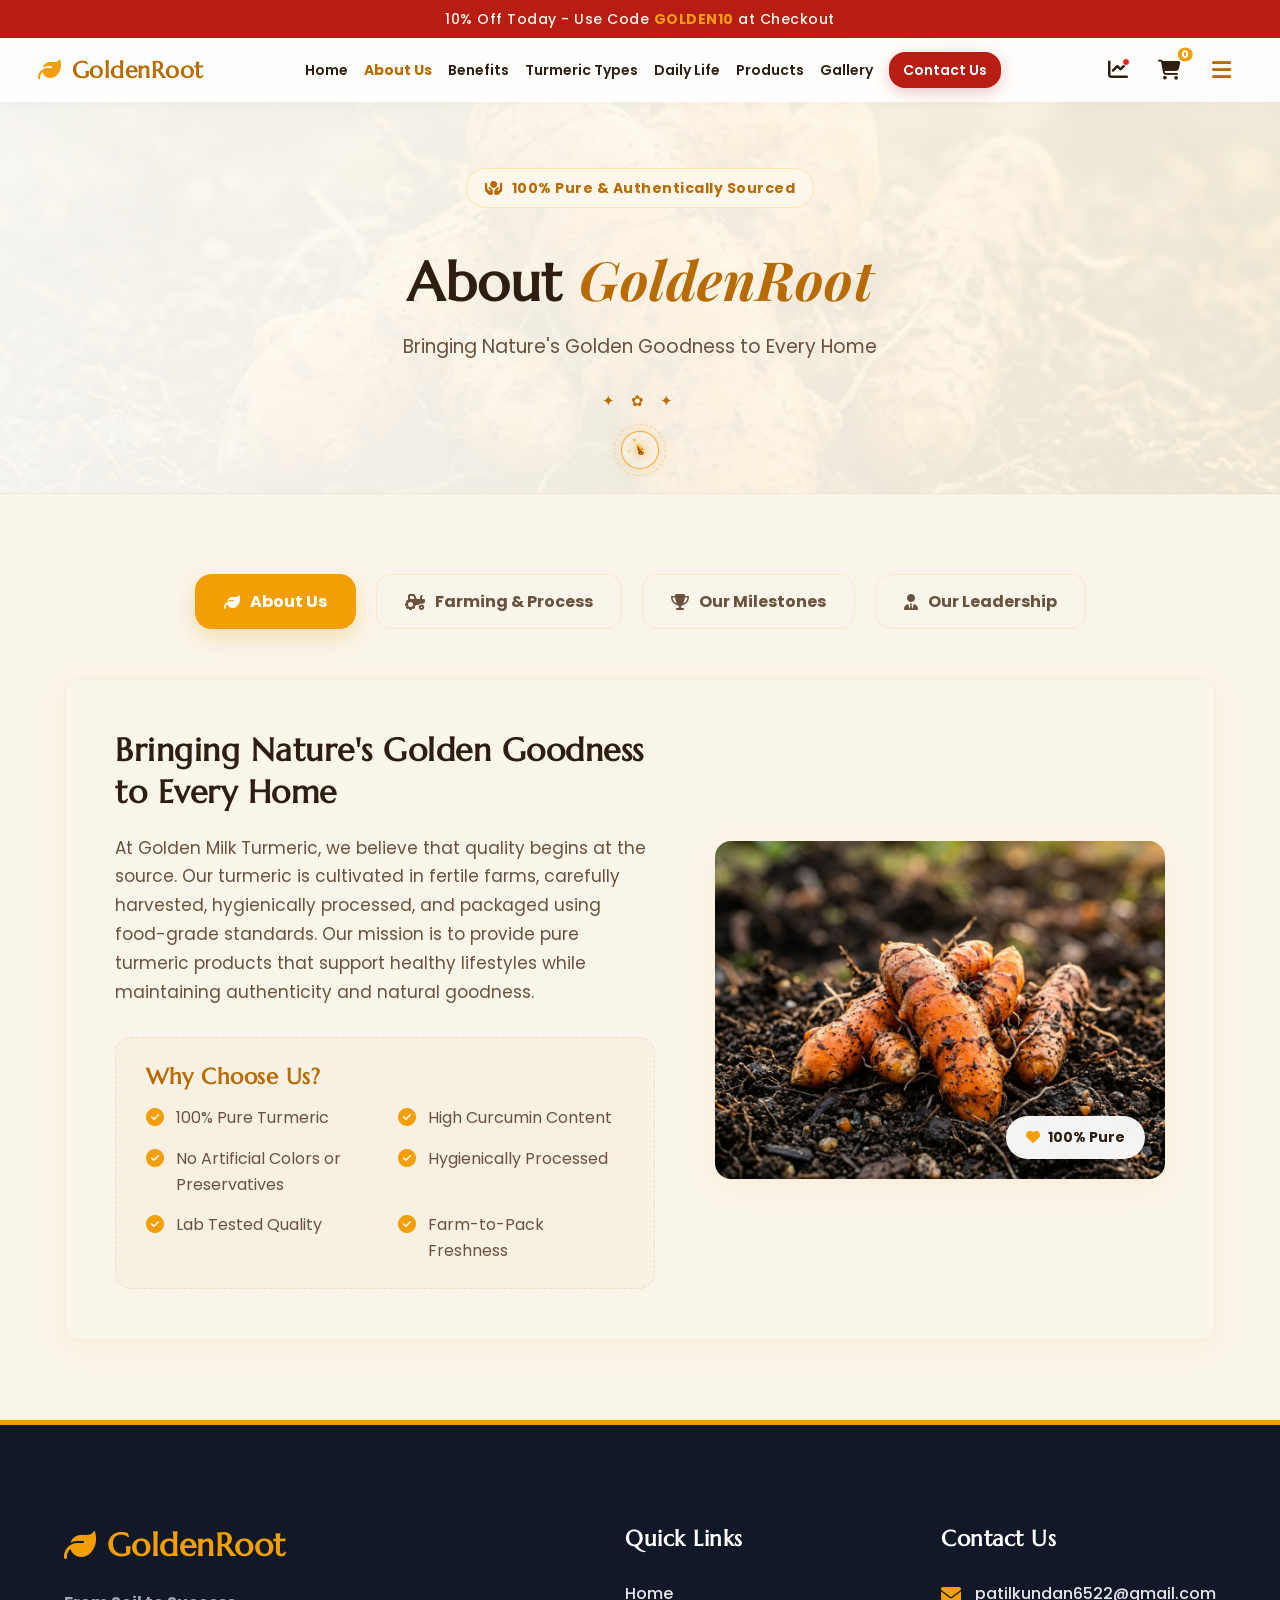
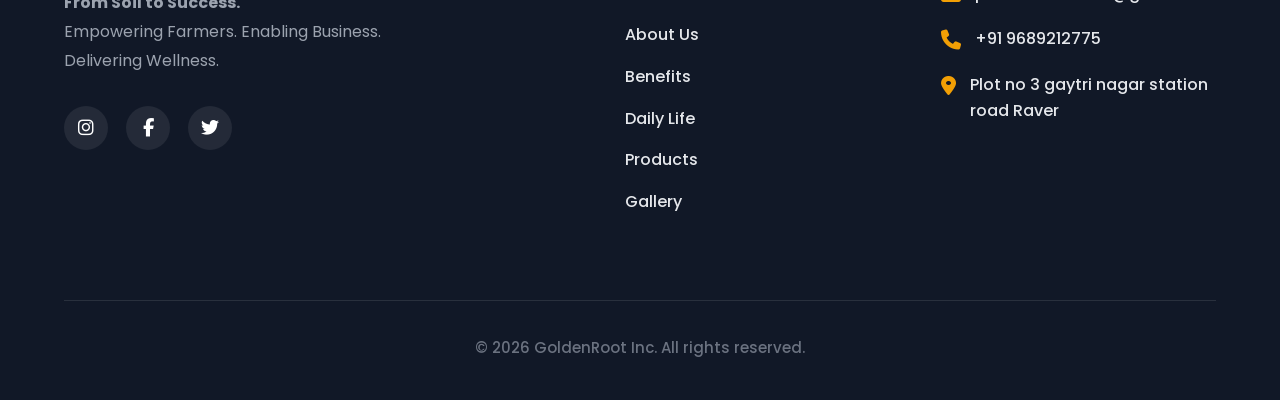
==== about.html @ b6d31bbc "first commit" ====
<!DOCTYPE html>
<html lang="en">

<head>
  <meta charset="UTF-8">
  <meta name="viewport" content="width=device-width, initial-scale=1.0">
  <title>About Us | Golden Root - Premium Organic Turmeric</title>
  <link rel="stylesheet" href="style.css?v=4">
  <link
    href="https://fonts.googleapis.com/css2?family=Poppins:wght@300;400;500;600;700;800&family=Playfair+Display:ital,wght@0,600;1,600&family=Marcellus&display=swap"
    rel="stylesheet">
  <link rel="stylesheet" href="https://cdnjs.cloudflare.com/ajax/libs/font-awesome/6.4.0/css/all.min.css">
  <style>
    /* Dedicated About Page Styles */
    .about-hero {
      background: linear-gradient(to right, rgba(253, 252, 247, 0.96), rgba(254, 246, 228, 0.93)), url('assets/turmeric_harvest.png') center/cover no-repeat;
      padding: 130px 5% 80px;
      text-align: center;
      border-bottom: 1px solid rgba(184, 107, 0, 0.08);
      position: relative;
    }

    .about-hero::after {
      content: '✦ ✿ ✦';
      display: block;
      margin-top: 25px;
      font-size: 15px;
      color: var(--primary-dark);
      letter-spacing: 6px;
    }

    .about-hero h1 {
      font-family: 'Marcellus', serif;
      font-size: 54px;
      color: var(--text-dark);
      margin-top: 15px;
      margin-bottom: 15px;
      line-height: 1.2;
    }

    .about-hero p {
      font-size: 19px;
      color: var(--text-light);
      max-width: 800px;
      margin: 0 auto;
      line-height: 1.8;
    }

    .about-page-container {
      padding: 80px 5%;
      max-width: 1400px;
      margin: 0 auto;
    }

    @media (max-width: 768px) {
      .about-hero h1 {
        font-size: 38px;
      }

      .about-hero p {
        font-size: 16px;
      }
    }
  </style>
</head>

<body>
  <!-- Top Announcement Bar -->
  <div class="top-announcement">
    <p>10% Off Today - Use Code <strong>GOLDEN10</strong> at Checkout</p>
  </div>

  <!-- Navigation -->
  <nav class="navbar">
    <div class="nav-container">
      <div class="logo">
        <i class="fa-solid fa-leaf"></i> GoldenRoot
      </div>
      <div class="nav-links-wrapper">
        <ul class="nav-links">
           <li><a href="index.html">Home</a></li>
          <li><a href="about.html" style="color: var(--primary-dark); font-weight: 700;">About Us</a></li>
          <li><a href="benefits.html">Benefits</a></li>
          <li><a href="types.html">Turmeric Types</a></li>
          <li><a href="dailylife.html">Daily Life</a></li>
          <li><a href="products.html">Products</a></li>
          <li><a href="gallery.html">Gallery</a></li>
          <li><a href="#contact" class="btn-nav">Contact Us</a></li>
        </ul>
      </div>
      <div class="nav-icons">
        <a href="types.html#live-market-section" class="market-nav-icon" title="Check Live Turmeric Market Rates">
          <i class="fa-solid fa-chart-line"></i>
          <span class="live-pulse-dot"></span>
        </a>
        <div class="cart-icon-wrapper" onclick="toggleCart()">
          <i class="fa-solid fa-cart-shopping"></i>
          <span class="cart-badge" id="nav-cart-badge">0</span>
        </div>
        <div class="hamburger">
          <i class="fa-solid fa-bars"></i>
        </div>
      </div>
    </div>
  </nav>

  <!-- About Hero -->
  <section class="about-hero">
    <div class="badge"><i class="fa-solid fa-hands-holding-circle"></i> 100% Pure & Authentically Sourced</div>
    <h1>About <span>GoldenRoot</span></h1>
    <p>Bringing Nature's Golden Goodness to Every Home</p>
  </section>

  <!-- Main About Content (Interactive Tabs) -->
  <div class="about-page-container">
    <div class="about-us-container" style="box-shadow: none; border: none; padding: 0;">
      <!-- Interactive Tabs Navigation -->
      <div class="about-tabs" style="margin-bottom: 50px;">
        <button class="about-tab-btn active" onclick="switchAboutTab('journey')">
          <i class="fa-solid fa-leaf"></i> About Us
        </button>
        <button class="about-tab-btn" onclick="switchAboutTab('plants')">
          <i class="fa-solid fa-tractor"></i> Farming & Process
        </button>
        <button class="about-tab-btn" onclick="switchAboutTab('milestones')">
          <i class="fa-solid fa-trophy"></i> Our Milestones
        </button>
        <button class="about-tab-btn" onclick="switchAboutTab('leadership')">
          <i class="fa-solid fa-user-tie"></i> Our Leadership
        </button>
      </div>

      <!-- Tab Content Area -->
      <div class="about-tab-content-wrapper">

        <!-- Tab 1: About Us -->
        <div id="about-journey" class="about-tab-content active">
          <div class="about-grid">
            <div class="about-text-column">
              <h3>Bringing Nature's Golden Goodness to Every Home</h3>
              <p>At Golden Milk Turmeric, we believe that quality begins at the source. Our turmeric is cultivated in
                fertile farms, carefully harvested, hygienically processed, and packaged using food-grade standards. Our
                mission is to provide pure turmeric products that support healthy lifestyles while maintaining
                authenticity and natural goodness.</p>

              <div class="why-choose-container">
                <h4 class="why-choose-heading">Why Choose Us?</h4>
                <ul class="about-list why-choose-grid">
                  <li><i class="fa-solid fa-circle-check"></i> 100% Pure Turmeric</li>
                  <li><i class="fa-solid fa-circle-check"></i> High Curcumin Content</li>
                  <li><i class="fa-solid fa-circle-check"></i> No Artificial Colors or Preservatives</li>
                  <li><i class="fa-solid fa-circle-check"></i> Hygienically Processed</li>
                  <li><i class="fa-solid fa-circle-check"></i> Lab Tested Quality</li>
                  <li><i class="fa-solid fa-circle-check"></i> Farm-to-Pack Freshness</li>
                </ul>
              </div>
            </div>
            <div class="about-image-column">
              <div class="about-image-wrapper">
                <img src="assets/turmeric_harvest.png" alt="Our Harvesting Journey">
                <div class="about-image-badge"><i class="fa-solid fa-heart"></i> 100% Pure</div>
              </div>
            </div>
          </div>
        </div>

        <!-- Tab 2: Our Farming & Manufacturing Process -->
        <div id="about-plants" class="about-tab-content">
          <div class="about-process-intro">
            <h3>Our 11-Step Farm to Package Cycle</h3>
            <p>From the rich soils of our organic farms to the final global delivery, trace each sequential phase of our
              meticulous farming and cold-manufacturing process.</p>
          </div>

          <div class="process-sequence-grid">
            <!-- Step 1 -->
            <div class="sequence-card">
              <div class="sequence-img-gallery">
                <div class="gallery-scroll-container">
                  <img src="assets/step1_land_prep.png" alt="Land preparation with power tiller">
                  <img src="assets/step2_planting.png" alt="Preparing soil beds manually">
                  <img src="assets/step3_growth.jpg" alt="Organically prepared soil bed with straw cover">
                  <img src="assets/step4_harvesting.jpg" alt="Field weeding and soil check">
                  <img src="assets/step3_growth_field.jpg" alt="Rich soil bed layout">
                </div>
                <span class="step-badge">Step 01</span>
                <div class="gallery-scroll-hint"><i class="fa-solid fa-left-right"></i> Scroll photos</div>
              </div>
              <div class="sequence-content">
                <h4>Land Preparation & Soil Management</h4>
                <p>The journey of premium turmeric begins with fertile, well-drained soil. Fields are carefully prepared
                  by ploughing and enriching the soil with organic manure to create ideal growing conditions.</p>
                <div class="activities-list">
                  <span class="activity-tag"><i class="fa-solid fa-circle-check"></i> Soil testing</span>
                  <span class="activity-tag"><i class="fa-solid fa-circle-check"></i> Organic manure application</span>
                  <span class="activity-tag"><i class="fa-solid fa-circle-check"></i> Field leveling</span>
                  <span class="activity-tag"><i class="fa-solid fa-circle-check"></i> Bed preparation</span>
                </div>
              </div>
            </div>

            <!-- Step 2 -->
            <div class="sequence-card">
              <div class="sequence-img-gallery">
                <div class="gallery-scroll-container">
                  <img src="assets/step2_planting_rows.jpg"
                    alt="Healthy turmeric sprouts growing in neat agricultural ridges">
                  <img src="assets/step2_planting_farmer.jpg"
                    alt="Farmer tending to lush green turmeric foliage in the field">
                </div>
                <span class="step-badge">Step 02</span>
                <div class="gallery-scroll-hint"><i class="fa-solid fa-left-right"></i> Scroll photos</div>
              </div>
              <div class="sequence-content">
                <h4>Seed Rhizome Selection & Planting</h4>
                <p>Healthy and disease-free turmeric rhizomes are selected as planting material. These rhizomes are
                  planted at the beginning of the monsoon season to ensure optimal growth.</p>
                <div class="activities-list">
                  <span class="activity-tag"><i class="fa-solid fa-circle-check"></i> Selection of quality
                    rhizomes</span>
                  <span class="activity-tag"><i class="fa-solid fa-circle-check"></i> Disease inspection</span>
                  <span class="activity-tag"><i class="fa-solid fa-circle-check"></i> Proper spacing</span>
                  <span class="activity-tag"><i class="fa-solid fa-circle-check"></i> Timely plantation</span>
                </div>
              </div>
            </div>

            <!-- Step 3 -->
            <div class="sequence-card">
              <div class="sequence-img-gallery">
                <div class="gallery-scroll-container">
                  <img src="assets/step3_growth_weeding.jpg"
                    alt="Farmers working in rows of young turmeric crop for weeding and earthing up">
                  <img src="assets/step3_growth_workers.jpg"
                    alt="Workers tending to lush green turmeric foliage in the growing field">
                </div>
                <span class="step-badge">Step 03</span>
                <div class="gallery-scroll-hint"><i class="fa-solid fa-left-right"></i> Scroll photos</div>
              </div>
              <div class="sequence-content">
                <h4>Crop Growth & Field Care</h4>
                <p>Throughout the growing season, the crop receives regular irrigation, nutrient management, and weed
                  control to ensure healthy plant development.</p>
                <div class="activities-list">
                  <span class="activity-tag"><i class="fa-solid fa-circle-check"></i> Irrigation management</span>
                  <span class="activity-tag"><i class="fa-solid fa-circle-check"></i> Weed control</span>
                  <span class="activity-tag"><i class="fa-solid fa-circle-check"></i> Organic nutrition</span>
                  <span class="activity-tag"><i class="fa-solid fa-circle-check"></i> Crop monitoring</span>
                </div>
              </div>
            </div>

            <!-- Step 4 -->
            <div class="sequence-card">
              <div class="sequence-img-gallery">
                <div class="gallery-scroll-container">
                  <img src="assets/step4_harvest_roots.jpg"
                    alt="Freshly harvested rich turmeric rhizomes bundle held by hand">
                  <img src="assets/step4_harvest_sorting.jpg"
                    alt="Freshly harvested turmeric rhizomes spread across the processing area for sorting">
                </div>
                <span class="step-badge">Step 04</span>
                <div class="gallery-scroll-hint"><i class="fa-solid fa-left-right"></i> Scroll photos</div>
              </div>
              <div class="sequence-content">
                <h4>Harvesting Mature Turmeric</h4>
                <p>After 7–9 months of cultivation, mature turmeric rhizomes are harvested carefully to preserve quality
                  and maximize yield.</p>
                <div class="activities-list">
                  <span class="activity-tag"><i class="fa-solid fa-circle-check"></i> Manual harvesting</span>
                  <span class="activity-tag"><i class="fa-solid fa-circle-check"></i> Rhizome collection</span>
                  <span class="activity-tag"><i class="fa-solid fa-circle-check"></i> Sorting</span>
                  <span class="activity-tag"><i class="fa-solid fa-circle-check"></i> Transportation to processing
                    unit</span>
                </div>
              </div>
            </div>

            <!-- Step 5 -->
            <div class="sequence-card">
              <div class="sequence-img-gallery">
                <div class="gallery-scroll-container">
                  <img src="assets/step5_wash_spray.png"
                    alt="Washing freshly harvested turmeric clumps with a water pressure hose">
                  <img src="assets/step5_wash_industrial.png"
                    alt="Industrial turmeric roots washing facility running pure clean water">
                  <img src="assets/step5_process_diagram.png"
                    alt="Process flow diagram from rhizomes washing to boiling and grinding">
                </div>
                <span class="step-badge">Step 05</span>
                <div class="gallery-scroll-hint"><i class="fa-solid fa-left-right"></i> Scroll photos</div>
              </div>
              <div class="sequence-content">
                <h4>Cleaning & Washing</h4>
                <p>Freshly harvested turmeric is thoroughly washed to remove soil, stones, and other impurities.</p>
                <div class="activities-list">
                  <span class="activity-tag"><i class="fa-solid fa-circle-check"></i> Water washing</span>
                  <span class="activity-tag"><i class="fa-solid fa-circle-check"></i> Dirt removal</span>
                  <span class="activity-tag"><i class="fa-solid fa-circle-check"></i> Quality inspection</span>
                  <span class="activity-tag"><i class="fa-solid fa-circle-check"></i> Pre-processing cleaning</span>
                </div>
              </div>
            </div>

            <!-- Step 6 -->
            <div class="sequence-card">
              <div class="sequence-img-gallery">
                <div class="gallery-scroll-container">
                  <img src="assets/step6_boiling_pot.jpg"
                    alt="Lifting fresh turmeric out of boiling curing pot over open fire hearth">
                  <img src="assets/step6_curing_slide.png"
                    alt="Educational overview detailing the curing process, timing and importance of temperature control">
                </div>
                <span class="step-badge">Step 06</span>
                <div class="gallery-scroll-hint"><i class="fa-solid fa-left-right"></i> Scroll photos</div>
              </div>
              <div class="sequence-content">
                <h4>Boiling / Curing Process</h4>
                <p>The cleaned turmeric is boiled under controlled conditions. This curing process enhances color,
                  aroma, and shelf life while reducing raw odor.</p>
                <div class="activities-list">
                  <span class="activity-tag"><i class="fa-solid fa-circle-check"></i> Controlled boiling</span>
                  <span class="activity-tag"><i class="fa-solid fa-circle-check"></i> Uniform curing</span>
                  <span class="activity-tag"><i class="fa-solid fa-circle-check"></i> Color development</span>
                  <span class="activity-tag"><i class="fa-solid fa-circle-check"></i> Quality control</span>
                </div>
              </div>
            </div>

            <!-- Step 7 -->
            <div class="sequence-card">
              <div class="sequence-img-gallery">
                <div class="gallery-scroll-container">
                  <img src="assets/step7_drying_rake.png"
                    alt="Workers raking a massive bed of boiling-cured yellow turmeric fingers on the drying floor">
                  <img src="assets/step7_drying_slices.jpg"
                    alt="Orange sliced turmeric roots spread out on white sheets drying in natural sunlight">
                </div>
                <span class="step-badge">Step 07</span>
                <div class="gallery-scroll-hint"><i class="fa-solid fa-left-right"></i> Scroll photos</div>
              </div>
              <div class="sequence-content">
                <h4>Drying Process</h4>
                <p>The cured turmeric is dried naturally under sunlight or through hygienic mechanical dryers until the
                  desired moisture level is achieved.</p>
                <div class="activities-list">
                  <span class="activity-tag"><i class="fa-solid fa-circle-check"></i> Sun drying</span>
                  <span class="activity-tag"><i class="fa-solid fa-circle-check"></i> Moisture reduction</span>
                  <span class="activity-tag"><i class="fa-solid fa-circle-check"></i> Quality monitoring</span>
                  <span class="activity-tag"><i class="fa-solid fa-circle-check"></i> Safe handling</span>
                </div>
              </div>
            </div>

            <!-- Step 8 -->
            <div class="sequence-card">
              <div class="sequence-img-gallery">
                <div class="gallery-scroll-container">
                  <img src="assets/step8_polishing_flowchart.png"
                    alt="Detailed flowchart explaining sifting, polishing, and solvent extraction pathways"
                    style="object-fit: contain; background: #ffffff; min-width: 85%;">
                  <img src="assets/turmeric_roots.png"
                    alt="Clean and sorted organic turmeric rhizomes ready for final grading"
                    style="object-fit: cover; min-width: 85%;">
                </div>
                <span class="step-badge">Step 08</span>
                <div class="gallery-scroll-hint"><i class="fa-solid fa-left-right"></i> Scroll photos</div>
              </div>
              <div class="sequence-content">
                <h4>Polishing & Grading</h4>
                <p>Dried turmeric fingers are polished to improve appearance and graded according to size, color, and
                  quality standards.</p>
                <div class="activities-list">
                  <span class="activity-tag"><i class="fa-solid fa-circle-check"></i> Surface polishing</span>
                  <span class="activity-tag"><i class="fa-solid fa-circle-check"></i> Size grading</span>
                  <span class="activity-tag"><i class="fa-solid fa-circle-check"></i> Quality segregation</span>
                  <span class="activity-tag"><i class="fa-solid fa-circle-check"></i> Final inspection</span>
                </div>
              </div>
            </div>

            <!-- Step 9 -->
            <div class="sequence-card">
              <div class="sequence-img-gallery">
                <div class="gallery-scroll-container">
                  <img src="assets/step9_grinding_milling.png"
                    alt="Circular processing flow diagram detailing washing, peeling, cutting, blanching, blowing, drying, and pulverizing"
                    style="object-fit: contain; background: #ffffff; min-width: 85%;">
                  <img src="assets/turmeric_powder.png" alt="Finely ground organic golden turmeric powder heap"
                    style="object-fit: cover; min-width: 85%;">
                </div>
                <span class="step-badge">Step 09</span>
                <div class="gallery-scroll-hint"><i class="fa-solid fa-left-right"></i> Scroll photos</div>
              </div>
              <div class="sequence-content">
                <h4>Grinding Into Fine Powder</h4>
                <p>Selected turmeric fingers are finely ground using modern milling equipment to preserve natural color,
                  aroma, and curcumin content.</p>
                <div class="activities-list">
                  <span class="activity-tag"><i class="fa-solid fa-circle-check"></i> Fine grinding</span>
                  <span class="activity-tag"><i class="fa-solid fa-circle-check"></i> Particle size control</span>
                  <span class="activity-tag"><i class="fa-solid fa-circle-check"></i> Hygiene maintenance</span>
                  <span class="activity-tag"><i class="fa-solid fa-circle-check"></i> Quality assurance</span>
                </div>
              </div>
            </div>

            <!-- Step 10 -->
            <div class="sequence-card">
              <div class="sequence-img-gallery">
                <div class="gallery-scroll-container">
                  <img src="assets/step10_test_petri.png"
                    alt="Lab technician inspecting purity of organic turmeric powder in petri dishes using a dropper">
                  <img src="assets/step10_test_milling.jpg"
                    alt="Industrial quality auditor checking fresh ground turmeric batch from the milling line">
                  <img src="assets/step10_test_spices.png"
                    alt="Quality analyst measuring curcumin composition of different batch samples using pipette">
                  <img src="assets/step10_test_spoon.jpg"
                    alt="Completed premium golden turmeric powder with whole dried rhizomes on wooden board">
                </div>
                <span class="step-badge">Step 10</span>
                <div class="gallery-scroll-hint"><i class="fa-solid fa-left-right"></i> Scroll photos</div>
              </div>
              <div class="sequence-content">
                <h4>Quality Testing</h4>
                <p>Every batch undergoes rigorous quality checks for purity, color, moisture, and safety before
                  packaging.</p>
                <div class="activities-list">
                  <span class="activity-tag"><i class="fa-solid fa-circle-check"></i> Purity testing</span>
                  <span class="activity-tag"><i class="fa-solid fa-circle-check"></i> Moisture analysis</span>
                  <span class="activity-tag"><i class="fa-solid fa-circle-check"></i> Microbiological testing</span>
                  <span class="activity-tag"><i class="fa-solid fa-circle-check"></i> Batch approval</span>
                </div>
              </div>
            </div>

            <!-- Step 11 -->
            <div class="sequence-card">
              <div class="sequence-img-gallery">
                <div class="gallery-scroll-container">
                  <img src="assets/step11_packaging.png"
                    alt="Kraft standing pouches of Golden Root premium organic turmeric powder"
                    style="object-fit: contain; background: #fdfcf7; min-width: 85%;">
                  <img src="assets/curcumin_capsules.jpg"
                    alt="Cold-extracted high curcumin organic turmeric capsules packaged in jars"
                    style="object-fit: cover; min-width: 85%;">
                </div>
                <span class="step-badge">Step 11</span>
                <div class="gallery-scroll-hint"><i class="fa-solid fa-left-right"></i> Scroll photos</div>
              </div>
              <div class="sequence-content">
                <h4>Packaging & Distribution</h4>
                <p>The finished product is packed in food-grade packaging to maintain freshness and delivered to
                  customers across domestic and international markets.</p>
                <div class="activities-list">
                  <span class="activity-tag"><i class="fa-solid fa-circle-check"></i> Food-grade packaging</span>
                  <span class="activity-tag"><i class="fa-solid fa-circle-check"></i> Batch coding</span>
                  <span class="activity-tag"><i class="fa-solid fa-circle-check"></i> Warehouse storage</span>
                  <span class="activity-tag"><i class="fa-solid fa-circle-check"></i> Nationwide & export
                    shipping</span>
                </div>
              </div>
            </div>
          </div>
        </div>

        <!-- Tab 3: Our Milestones -->
        <div id="about-milestones" class="about-tab-content">
          <div class="about-grid">
            <div class="about-text-column">
              <h3>Milestones of Purity</h3>
              <p>We are incredibly proud of our commitment to transparency, the environment, and social impact. Over the
                years, we have reached major milestones that validate our organic heritage:</p>

              <div class="timeline">
                <div class="timeline-item">
                  <div class="timeline-year">2018</div>
                  <div class="timeline-text">
                    <h4>The Seed is Sown</h4>
                    <p>Founded GoldenRoot with our first organic harvest in Spice Valley.</p>
                  </div>
                </div>
                <div class="timeline-item">
                  <div class="timeline-year">2020</div>
                  <div class="timeline-text">
                    <h4>USDA Organic Certification</h4>
                    <p>Our entire chain of supply and processing plant officially certified 100% Organic.</p>
                  </div>
                </div>
                <div class="timeline-item">
                  <div class="timeline-year">2023</div>
                  <div class="timeline-text">
                    <h4>10,000+ Wellness Families</h4>
                    <p>Expanded our online shop and shipped premium turmeric to all states, maintaining 5-star customer
                      ratings.</p>
                  </div>
                </div>
              </div>
            </div>
            <div class="about-image-column">
              <div class="about-image-wrapper">
                <img src="assets/turmeric_bowl.png" alt="Our Accomplishments">
                <div class="about-image-badge"><i class="fa-solid fa-star"></i> Top Rated Brand</div>
              </div>
            </div>
          </div>
        </div>

        <!-- Tab 4: Our Leadership -->
        <div id="about-leadership" class="about-tab-content">
          <div class="about-grid">
            <div class="about-text-column">
              <h3>Message from our Managing Director</h3>
              <p class="director-quote">"Purity is not a standard we achieve; it is a promise we live by every single
                day."</p>
              <p>At GoldenRoot, our vision extends far beyond producing premium organic turmeric. We are committed to
                building an ecosystem that honors the hard work of our multi-generational farming families, preserves
                the fertility of our sacred soil, and brings the purest healing powers of nature directly to your
                family.</p>
              <p>Every single batch of our high-curcumin turmeric is a testament to our uncompromising pursuit of
                purity, quality, and organic integrity. Thank you for being a part of our journey towards a healthier,
                more vibrant world.</p>
              <div class="director-signature">
                <h4>Kundan Patil</h4>
                <span>Managing Director, GoldenRoot</span>
              </div>
            </div>
            <div class="about-image-column">
              <div class="about-image-wrapper director-img-wrapper">
                <img src="assets/director_photo.jpg" alt="Kundan Patil - Managing Director">
                <div class="about-image-badge"><i class="fa-solid fa-crown"></i> MD & Founder</div>
              </div>
            </div>
          </div>
        </div>

      </div>
    </div>
  </div>

  <!-- Footer -->
  <footer id="contact">
    <div class="footer-content">
      <div class="footer-brand">
        <h3><i class="fa-solid fa-leaf"></i> GoldenRoot</h3>
        <p><strong>From Soil to Success.</strong><br>Empowering Farmers. Enabling Business. Delivering Wellness.</p>
        <div class="socials">
          <a href="#"><i class="fa-brands fa-instagram"></i></a>
          <a href="#"><i class="fa-brands fa-facebook-f"></i></a>
          <a href="#"><i class="fa-brands fa-twitter"></i></a>
        </div>
      </div>
      <div class="footer-links">
        <h4>Quick Links</h4>
        <ul>
          <li><a href="index.html">Home</a></li>
          <li><a href="about.html">About Us</a></li>
          <li><a href="benefits.html">Benefits</a></li>
          <li><a href="dailylife.html">Daily Life</a></li>
          <li><a href="products.html">Products</a></li>
          <li><a href="gallery.html">Gallery</a></li>
        </ul>
      </div>
      <div class="footer-contact">
        <h4>Contact Us</h4>
        <p><i class="fa-solid fa-envelope"></i> patilkundan6522@gmail.com</p>
        <p><i class="fa-solid fa-phone"></i> +91 9689212775</p>
        <p><i class="fa-solid fa-location-dot"></i> Plot no 3 gaytri nagar station road Raver</p>
      </div>
    </div>
    <div class="footer-bottom">
      <p>&copy; 2026 GoldenRoot Inc. All rights reserved.</p>
    </div>
  </footer>

  <!-- Cart Sidebar -->
  <div class="cart-overlay" id="cart-overlay" onclick="toggleCart()"></div>
  <div class="cart-sidebar" id="cart-sidebar">
    <div class="cart-header">
      <h2>Your Cart</h2>
      <button class="close-cart" onclick="toggleCart()"><i class="fa-solid fa-xmark"></i></button>
    </div>
    <div class="cart-items" id="cart-items-container">
      <!-- Cart items injected via JS -->
    </div>
    <div class="cart-footer">
      <div class="cart-total">
        <span>Subtotal</span>
        <span id="cart-total-price">₹0.00</span>
      </div>
      <p class="taxes-notice">Taxes and shipping calculated at checkout</p>
      <button class="btn btn-primary checkout-btn" onclick="checkout()">Proceed to Checkout</button>
    </div>
  </div>

  <script>
    // Navigation Hamburger
    const hamburger = document.querySelector('.hamburger');
    const navLinks = document.querySelector('.nav-links');

    hamburger.addEventListener('click', () => {
      navLinks.classList.toggle('active');
      hamburger.classList.toggle('active');
    });

    // About Us Tab Switcher
    function switchAboutTab(tabId) {
      document.querySelectorAll('.about-tab-btn').forEach(btn => {
        btn.classList.remove('active');
      });
      document.querySelectorAll('.about-tab-content').forEach(content => {
        content.classList.remove('active');
      });

      const targetBtn = Array.from(document.querySelectorAll('.about-tab-btn')).find(btn => btn.getAttribute('onclick').includes(tabId));
      if (targetBtn) targetBtn.classList.add('active');

      const targetContent = document.getElementById(`about-${tabId}`);
      if (targetContent) targetContent.classList.add('active');
    }

    // Cart Logic
    let cart = JSON.parse(localStorage.getItem('goldenRootCart')) || [];

    function saveCart() {
      localStorage.setItem('goldenRootCart', JSON.stringify(cart));
      renderCart();
    }

    function addToCart(id, name, price, img) {
      const existing = cart.find(item => item.id === id);
      if (existing) {
        existing.quantity += 1;
      } else {
        cart.push({ id, name, price, img, quantity: 1 });
      }
      saveCart();
      const overlay = document.querySelector('.cart-overlay');
      if (!overlay.classList.contains('active')) {
        toggleCart();
      }
    }

    function removeFromCart(id) {
      cart = cart.filter(item => item.id !== id);
      saveCart();
    }

    function updateQuantity(id, delta) {
      const item = cart.find(item => item.id === id);
      if (item) {
        item.quantity += delta;
        if (item.quantity <= 0) removeFromCart(id);
        else saveCart();
      }
    }

    function renderCart() {
      const container = document.getElementById('cart-items-container');
      const badgeContainer = document.getElementById('nav-cart-badge');
      const totalPriceEl = document.getElementById('cart-total-price');

      let totalItems = 0;
      let totalPrice = 0;

      container.innerHTML = '';

      if (cart.length === 0) {
        container.innerHTML = '<p class="empty-cart"><i class="fa-solid fa-basket-shopping"></i><br>Your cart is empty.</p>';
      } else {
        cart.forEach(item => {
          totalItems += item.quantity;
          totalPrice += item.price * item.quantity;

          container.innerHTML += `
            <div class="cart-item">
              <img src="${item.img}" alt="${item.name}">
              <div class="cart-item-details">
                <h4>${item.name}</h4>
                <div class="cart-item-price">₹${item.price.toFixed(2)}</div>
                <div class="cart-item-quantity">
                  <button onclick="updateQuantity(${item.id}, -1)">-</button>
                  <span>${item.quantity}</span>
                  <button onclick="updateQuantity(${item.id}, 1)">+</button>
                </div>
              </div>
              <button class="remove-item" onclick="removeFromCart(${item.id})"><i class="fa-solid fa-trash"></i></button>
            </div>
          `;
        });
      }

      badgeContainer.textContent = totalItems;
      totalPriceEl.textContent = '₹' + totalPrice.toFixed(2);
    }

    function toggleCart() {
      document.getElementById('cart-sidebar').classList.toggle('active');
      document.getElementById('cart-overlay').classList.toggle('active');
    }

    function checkout() {
      if (cart.length === 0) return alert('Your cart is empty');
      alert('Proceeding to checkout with ' + cart.length + ' items!\nTotal: ₹' + document.getElementById('cart-total-price').innerText.replace('₹', ''));
    }

    // Initial render
    renderCart();

    // Change nav style on scroll
    window.addEventListener('scroll', () => {
      const nav = document.querySelector('.navbar');
      if (window.scrollY > 50) {
        nav.classList.add('scrolled');
      } else {
        nav.classList.remove('scrolled');
      }
    });
  </script>
  <script src="cursor.js"></script>
</body>

</html>
---- style.css ----
/* Import Fonts: Poppins for modern readable body, Marcellus for premium royal Indian culture headings */
@import url('https://fonts.googleapis.com/css2?family=Poppins:wght@300;400;500;600;700;800&family=Marcellus&family=Playfair+Display:ital,wght@0,600;1,600&display=swap');

:root {
  --primary: #F29F05;
  /* Deep Golden Haldi / Turmeric Saffron */
  --primary-dark: #B86B00;
  /* Earthy Saffron Mustard */
  --primary-light: #FEF7EB;
  /* Sandalwood Milk Cream background */
  --secondary: #B81D13;
  /* Kumkum Red / Vermilion Accent */
  --secondary-hover: #8D140A;
  /* Deep Terracotta Dark Red */
  --bg-color: #FAF5EB;
  /* Sandalwood Clay Clay beige background */
  --text-main: #2E1E12;
  /* Organic Charcoal Deep Brown */
  --text-light: #6A523E;
  /* Warm Saffron Soil Brown */
  --white: #ffffff;
  --radius: 16px;
  --shadow: 0 8px 30px rgba(242, 159, 5, 0.08);
  --shadow-hover: 0 15px 40px rgba(242, 159, 5, 0.16);
}

* {
  margin: 0;
  padding: 0;
  box-sizing: border-box;
}

img, video, iframe {
  max-width: 100%;
  height: auto;
}

html {
  scroll-behavior: smooth;
}

/* Custom Cursor Fallback (Standard CSS Cursors using our new Turmeric asset) */
html, body {
  cursor: url('assets/turmeric_cursor.png') 32 24, auto;
}
a, button, .btn, .btn-nav, .add-cart, .socials a, .logo, .hamburger, .faq-question, .cart-icon-wrapper, .close-cart, .remove-item, [role="button"] {
  cursor: url('assets/turmeric_cursor.png') 32 24, pointer;
}

/* Premium JavaScript-powered Custom Cursor Styles */
@media (min-width: 769px) {
  /* Hide the native cursor only on desktop devices where JS custom cursor is active */
  .js-cursor-active, 
  .js-cursor-active a, 
  .js-cursor-active button, 
  .js-cursor-active .btn, 
  .js-cursor-active .btn-nav, 
  .js-cursor-active .add-cart, 
  .js-cursor-active .socials a, 
  .js-cursor-active .logo, 
  .js-cursor-active .hamburger, 
  .js-cursor-active .faq-question, 
  .js-cursor-active .cart-icon-wrapper, 
  .js-cursor-active .close-cart, 
  .js-cursor-active .remove-item,
  .js-cursor-active [role="button"] {
    cursor: none !important;
  }

  .custom-cursor-container {
    position: fixed;
    top: 0;
    left: 0;
    width: 100vw;
    height: 100vh;
    pointer-events: none;
    z-index: 999999;
    overflow: hidden;
  }

  .custom-cursor-dot {
    position: absolute;
    width: 38px;
    height: 38px;
    border: 1.5px solid rgba(242, 159, 5, 0.85); /* Golden Circular Ring */
    background: rgba(254, 247, 235, 0.15); /* Golden cream translucent tint */
    border-radius: 50%;
    transform: translate(-50%, -50%); /* Centered on pointer coordinates */
    pointer-events: none;
    z-index: 100;
    display: flex;
    align-items: center;
    justify-content: center;
    transition: width 0.3s cubic-bezier(0.175, 0.885, 0.32, 1.275), 
                height 0.3s cubic-bezier(0.175, 0.885, 0.32, 1.275), 
                border-color 0.3s ease,
                background-color 0.3s ease,
                transform 0.1s ease-out;
    transform-origin: center;
    box-shadow: 0 0 10px rgba(242, 159, 5, 0.25);
  }

  .custom-cursor-dot img {
    width: 18px;
    height: 18px;
    object-fit: contain;
    filter: drop-shadow(0 0 5px rgba(242, 159, 5, 0.95)); /* Glowing Turmeric Root */
    transition: transform 0.4s ease;
    transform-origin: center;
  }

  .custom-cursor-ring {
    position: absolute;
    width: 52px;
    height: 52px;
    border: 1px dashed rgba(242, 159, 5, 0.35); /* Elegant dashed ring */
    background: transparent;
    border-radius: 50%;
    transform: translate(-50%, -50%);
    pointer-events: none;
    z-index: 99;
    transition: width 0.3s cubic-bezier(0.175, 0.885, 0.32, 1.275), 
                height 0.3s cubic-bezier(0.175, 0.885, 0.32, 1.275), 
                border-color 0.3s ease;
    transform-origin: center;
    box-shadow: 0 0 15px rgba(242, 159, 5, 0.05);
  }

  /* Hover States controlled by JS classes */
  .custom-cursor-container.hovered .custom-cursor-dot {
    width: 50px;
    height: 50px;
    border-color: rgba(184, 29, 19, 0.85); /* Kumkum Red accent border */
    background: rgba(184, 29, 19, 0.05); /* Saffron-vermilion light tint */
    box-shadow: 0 0 15px rgba(184, 29, 19, 0.3);
  }

  .custom-cursor-container.hovered .custom-cursor-dot img {
    transform: rotate(35deg) scale(1.2);
    filter: drop-shadow(0 0 8px rgba(242, 159, 5, 0.95));
  }

  .custom-cursor-container.hovered .custom-cursor-ring {
    width: 74px;
    height: 74px;
    border-color: rgba(242, 159, 5, 0.7); /* Deep saffron gold */
    border-style: solid; /* Solidify the dashed line on hover for structure */
    box-shadow: 0 0 20px rgba(242, 159, 5, 0.2);
  }

  .cursor-canvas {
    position: absolute;
    top: 0;
    left: 0;
    width: 100%;
    height: 100%;
    pointer-events: none;
    z-index: 98;
  }
}

body {
  font-family: 'Poppins', sans-serif;
  background-color: var(--bg-color);
  color: var(--text-main);
  line-height: 1.6;
  overflow-x: hidden;
}

/* Typography styles */
h1,
h2,
h3,
h4,
h5,
h6 {
  font-family: 'Marcellus', serif;
  line-height: 1.25;
  letter-spacing: 0.5px;
}

.highlight {
  color: var(--secondary);
}

h1 span,
h2 span {
  font-family: 'Playfair Display', serif;
  font-style: italic;
  color: var(--primary-dark);
}

/* Navigation */
.navbar {
  position: fixed;
  top: 0;
  transform: translateY(38px);
  width: 100%;
  background: rgba(255, 255, 255, 0.9);
  backdrop-filter: blur(12px);
  -webkit-backdrop-filter: blur(12px);
  z-index: 1000;
  box-shadow: 0 2px 15px rgba(0, 0, 0, 0.03);
  transition: all 0.3s ease;
}

.nav-container {
  max-width: 1300px;
  margin: 0 auto;
  padding: 14px 4%;
  display: flex;
  justify-content: space-between;
  align-items: center;
  gap: 15px;
}

.logo {
  font-size: 25px;
  font-weight: 800;
  color: var(--primary-dark);
  display: flex;
  align-items: center;
  gap: 10px;
  letter-spacing: 0.5px;
  font-family: 'Marcellus', serif;
  flex-shrink: 0;
  margin-right: 15px;
}

.logo i {
  color: var(--primary);
}

.nav-links {
  display: flex;
  list-style: none;
  align-items: center;
  gap: 22px;
}

.nav-links a {
  text-decoration: none;
  color: var(--text-main);
  font-weight: 600;
  font-size: 14.5px;
  transition: all 0.3s ease;
  position: relative;
  white-space: nowrap;
}

.nav-links a:hover {
  color: var(--primary-dark);
}

.nav-links a:not(.btn-nav)::after {
  content: '';
  position: absolute;
  bottom: -6px;
  left: 0;
  width: 0%;
  height: 2px;
  background-color: var(--primary-dark);
  transition: width 0.3s ease;
  border-radius: 2px;
}

.nav-links a:hover::after {
  width: 100%;
}

.btn-nav {
  background: var(--secondary);
  color: var(--white) !important;
  padding: 8px 18px;
  border-radius: var(--radius);
  font-weight: 700;
  font-size: 14px;
  box-shadow: 0 4px 15px rgba(184, 29, 19, 0.25);
  transition: all 0.3s ease;
  display: inline-flex;
  align-items: center;
  justify-content: center;
  white-space: nowrap;
}

.btn-nav:hover {
  background: var(--secondary-hover);
  transform: translateY(-2px);
  box-shadow: 0 6px 20px rgba(141, 20, 10, 0.35);
}

/* Custom visual scaling down between standard container and mobile trigger point */
@media (max-width: 1300px) and (min-width: 1151px) {
  .nav-container {
    padding: 12px 3%;
    gap: 10px;
  }
  .logo {
    font-size: 23px;
    margin-right: 5px;
  }
  .nav-links {
    gap: 16px;
  }
  .nav-links a {
    font-size: 14px;
  }
  .btn-nav {
    padding: 7px 14px;
    font-size: 13.5px;
  }
}

.hamburger {
  display: none;
  font-size: 28px;
  color: var(--primary-dark);
  cursor: pointer;
  transition: transform 0.3s ease;
}

.hamburger:hover {
  transform: scale(1.1);
}

/* Base Buttons */
.btn {
  display: inline-flex;
  align-items: center;
  gap: 10px;
  padding: 16px 36px;
  border-radius: 50px;
  font-size: 18px;
  font-weight: 700;
  text-decoration: none;
  transition: all 0.4s cubic-bezier(0.175, 0.885, 0.32, 1.275);
}

.btn-primary {
  background: linear-gradient(135deg, var(--secondary), var(--secondary-hover));
  color: var(--white);
  box-shadow: 0 10px 25px rgba(184, 29, 19, 0.25);
}

.btn-primary:hover {
  transform: translateY(-5px);
  box-shadow: 0 15px 35px rgba(184, 29, 19, 0.35);
}

.btn-secondary {
  background: var(--primary-light);
  color: var(--primary-dark);
  border: 1px solid rgba(184, 107, 0, 0.2);
}

.btn-secondary:hover {
  background: #FDEBD0;
  transform: translateY(-5px);
  box-shadow: 0 10px 20px rgba(253, 235, 208, 0.5);
  border-color: rgba(184, 107, 0, 0.4);
}

/* Hero Section */
.hero {
  min-height: calc(100vh - 38px);
  padding: 140px 5% 80px;
  max-width: 1400px;
  margin: 0 auto;
  display: grid;
  grid-template-columns: 1.1fr 0.9fr;
  gap: 60px;
  align-items: center;
  position: relative;
}

.badge {
  display: inline-flex;
  align-items: center;
  gap: 8px;
  background: var(--primary-light);
  color: var(--primary-dark);
  padding: 8px 18px;
  border-radius: 30px;
  font-weight: 700;
  font-size: 14px;
  margin-bottom: 24px;
  letter-spacing: 0.5px;
  border: 1px solid rgba(251, 191, 36, 0.3);
}

.hero-content h1 {
  font-size: 58px;
  font-weight: 800;
  margin-bottom: 24px;
  letter-spacing: -1px;
  line-height: 1.2;
}

.hero-content h1 span {
  font-family: 'Playfair Display', serif;
  font-style: italic;
  color: var(--secondary); /* Saffron-vermilion accent color */
}

.hero-content p {
  font-size: 20px;
  color: var(--text-light);
  margin-bottom: 40px;
  max-width: 580px;
  line-height: 1.7;
}

.hero-btns {
  display: flex;
  gap: 20px;
  margin-bottom: 45px;
}

.stats {
  display: flex;
  gap: 45px;
}

.stat {
  display: flex;
  flex-direction: column;
  font-size: 16px;
  color: var(--text-light);
  font-weight: 500;
}

.stat .highlight {
  font-size: 38px;
  font-weight: 800;
  color: var(--text-main);
  line-height: 1;
  margin-bottom: 8px;
  letter-spacing: -1px;
}

/* Hero Image & Ambient Particle System */
.hero-image {
  position: relative;
  display: flex;
  align-items: center;
  justify-content: center;
  width: 100%;
  height: 100%;
  min-height: 480px;
}

.hero-bg-canvas {
  position: absolute;
  top: 0;
  left: 0;
  width: 100%;
  height: 100%;
  pointer-events: none;
  z-index: 1;
}

.image-wrapper {
  position: relative;
  z-index: 2;
  width: 95%;
  max-width: 520px; /* Wider showcase footprint for landscape photography */
  display: flex;
  justify-content: center;
  align-items: center;
  animation: float-bottle 6s ease-in-out infinite; /* Move float animation to container so border floats too */
}

.image-wrapper img {
  width: 100%;
  height: 100%;
  aspect-ratio: 3 / 2; /* Beautiful high-end photographic layout ratio */
  object-fit: cover; /* Crop and fill raw whole roots photo perfectly */
  border-radius: 16px;
  border: 6px solid var(--white); /* Premium white gallery print frame */
  outline: 1px solid rgba(242, 159, 5, 0.35); /* Elegant gold thread outline */
  box-shadow: 0 25px 60px rgba(0, 0, 0, 0.25), 0 0 35px rgba(242, 159, 5, 0.15);
  transition: transform 0.6s cubic-bezier(0.16, 1, 0.3, 1);
}

.image-wrapper:hover img {
  transform: scale(1.04); /* Soft hover interior zoom scale */
}

.floating-badge {
  position: absolute;
  background: rgba(255, 255, 255, 0.96);
  backdrop-filter: blur(12px);
  -webkit-backdrop-filter: blur(12px);
  padding: 8px 16px; /* Compact padding */
  border-radius: 30px;
  font-weight: 800;
  font-size: 11px; /* Smaller, elegant, sophisticated text size */
  color: var(--text-main);
  display: flex;
  align-items: center;
  gap: 8px; /* Tighter gap */
  box-shadow: 0 8px 25px rgba(0, 0, 0, 0.12), 0 0 15px rgba(242, 159, 5, 0.1);
  animation: float 6s ease-in-out infinite;
  border: 1px solid rgba(242, 159, 5, 0.25); /* Sleek gold-tinged border line */
  z-index: 3;
}

.floating-badge i {
  color: var(--primary);
  font-size: 14px; /* Shrunk icon size */
}

.top-right {
  top: 20px;
  right: -25px;
}

.bottom-left {
  bottom: 20px;
  left: -25px;
  animation-delay: 3s;
}

@keyframes float-bottle {
  0% {
    transform: translateY(0px) rotate(0deg);
  }
  50% {
    transform: translateY(-15px) rotate(1.5deg);
  }
  100% {
    transform: translateY(0px) rotate(0deg);
  }
}

@keyframes float {
  0% {
    transform: translateY(0px);
  }

  50% {
    transform: translateY(-15px);
  }

  100% {
    transform: translateY(0px);
  }
}

/* Shared Section Config */
.section-title {
  text-align: center;
  margin-bottom: 65px;
  max-width: 700px;
  margin-inline: auto;
}

.section-title h2 {
  font-size: 52px;
  font-weight: 800;
  margin-bottom: 24px;
  letter-spacing: -1px;
  position: relative;
  display: inline-block;
  padding-bottom: 18px;
}

.section-title h2::after {
  content: '✦ ✿ ✦';
  position: absolute;
  bottom: 0;
  left: 50%;
  transform: translateX(-50%);
  font-size: 14px;
  color: var(--primary-dark);
  letter-spacing: 6px;
  font-family: Arial, sans-serif;
}

.section-title p {
  font-size: 18px;
  color: var(--text-light);
  margin-top: 15px;
}

.benefits {
  padding: 100px 5%;
  max-width: 1400px;
  margin: 0 auto;
}

.benefits-grid {
  display: grid;
  grid-template-columns: repeat(3, 1fr);
  gap: 40px;
}

.benefit-card {
  background: var(--white);
  padding: 45px 35px;
  border-radius: var(--radius);
  box-shadow: var(--shadow);
  text-align: center;
  transition: all 0.4s ease;
  border: 1px solid rgba(251, 191, 36, 0.05);
  position: relative;
  overflow: hidden;
}

.benefit-card::before {
  content: '';
  position: absolute;
  top: 0;
  left: 0;
  width: 100%;
  height: 4px;
  background: linear-gradient(90deg, var(--primary), var(--primary-dark));
  transform: scaleX(0);
  transition: transform 0.4s ease;
  transform-origin: left;
}

.benefit-card:hover::before {
  transform: scaleX(1);
}

.benefit-card:hover {
  transform: translateY(-12px);
  box-shadow: var(--shadow-hover);
  border-color: rgba(251, 191, 36, 0.3);
}

.icon-box {
  width: 85px;
  height: 85px;
  margin: 0 auto 30px;
  background: var(--primary-light);
  color: var(--primary-dark);
  font-size: 34px;
  display: flex;
  align-items: center;
  justify-content: center;
  border-radius: 50%;
  transition: all 0.4s cubic-bezier(0.175, 0.885, 0.32, 1.275);
}

.benefit-card:hover .icon-box {
  background: var(--primary);
  color: var(--white);
  transform: scale(1.15) rotate(10deg);
}

.benefit-card h3 {
  font-size: 26px;
  margin-bottom: 16px;
}

.benefit-card p {
  color: var(--text-light);
  font-size: 16px;
}

/* Products Section */
.products {
  padding: 90px 5% 120px;
  max-width: 1400px;
  margin: 0 auto;
}

.product-grid {
  display: grid;
  grid-template-columns: repeat(auto-fit, minmax(320px, 1fr));
  gap: 45px;
}

.product-card {
  background: var(--white);
  border-radius: var(--radius);
  overflow: hidden;
  box-shadow: var(--shadow);
  transition: all 0.4s ease;
  border: 1px solid rgba(0, 0, 0, 0.02);
  display: flex;
  flex-direction: column;
}

.product-card:hover {
  transform: translateY(-10px);
  box-shadow: var(--shadow-hover);
}

.product-img {
  width: 100%;
  height: 280px;
  position: relative;
  overflow: hidden;
}

.product-img img {
  width: 100%;
  height: 100%;
  object-fit: cover;
  transition: transform 0.6s ease;
}

.product-card:hover .product-img img {
  transform: scale(1.08);
}

.sale-badge {
  position: absolute;
  top: 18px;
  left: 18px;
  background: linear-gradient(135deg, #ef4444, #dc2626);
  color: white;
  padding: 8px 16px;
  border-radius: 30px;
  font-size: 12px;
  font-weight: 800;
  text-transform: uppercase;
  letter-spacing: 1.5px;
  box-shadow: 0 4px 10px rgba(239, 68, 68, 0.4);
}

.product-info {
  padding: 35px;
  flex-grow: 1;
  display: flex;
  flex-direction: column;
}

.product-info h3 {
  font-size: 24px;
  margin-bottom: 12px;
  color: var(--text-main);
  font-weight: 700;
}

.product-info p.desc {
  color: var(--text-light);
  font-size: 16px;
  margin-bottom: 30px;
  line-height: 1.5;
  flex-grow: 1;
}

.price-row {
  display: flex;
  justify-content: space-between;
  align-items: center;
  padding-top: 25px;
  border-top: 1px solid rgba(0, 0, 0, 0.06);
}

.price {
  font-size: 26px;
  font-weight: 800;
  color: var(--primary-dark);
  display: flex;
  align-items: baseline;
  gap: 4px;
}

.price .unit {
  font-size: 14px;
  font-weight: 600;
  color: var(--text-light);
}

.add-cart {
  background: var(--primary-light);
  color: var(--primary-dark);
  border: none;
  padding: 12px 24px;
  border-radius: 12px;
  font-family: inherit;
  font-size: 16px;
  font-weight: 700;
  cursor: pointer;
  transition: all 0.3s ease;
  display: inline-flex;
  align-items: center;
  gap: 8px;
}

.add-cart:hover {
  background: var(--primary);
  color: white;
  transform: translateY(-2px);
  box-shadow: 0 5px 15px rgba(217, 119, 6, 0.3);
}

/* Footer */
footer {
  background: #111827;
  color: var(--white);
  padding: 100px 5% 40px;
  border-top: 5px solid var(--primary);
}

.footer-content {
  max-width: 1300px;
  margin: 0 auto;
  display: grid;
  grid-template-columns: 2fr 1fr 1fr;
  gap: 70px;
  margin-bottom: 70px;
}

.footer-brand h3 {
  font-size: 32px;
  color: var(--primary);
  margin-bottom: 24px;
  display: flex;
  align-items: center;
  gap: 10px;
  font-weight: 800;
}

.footer-brand p {
  color: #9ca3af;
  margin-bottom: 30px;
  max-width: 380px;
  font-size: 16px;
  line-height: 1.8;
}

.socials a {
  display: inline-flex;
  align-items: center;
  justify-content: center;
  width: 44px;
  height: 44px;
  border-radius: 50%;
  background: rgba(255, 255, 255, 0.08);
  color: var(--white);
  font-size: 18px;
  margin-right: 14px;
  transition: all 0.3s ease;
  text-decoration: none;
}

.socials a:hover {
  background: var(--primary);
  transform: translateY(-4px);
  box-shadow: 0 10px 20px rgba(251, 191, 36, 0.3);
  color: #111827;
}

.footer-links h4,
.footer-contact h4 {
  font-size: 22px;
  margin-bottom: 28px;
  font-weight: 700;
  color: white;
}

.footer-links ul {
  list-style: none;
}

.footer-links ul li {
  margin-bottom: 16px;
}

.footer-links ul a {
  color: #e5e7eb;
  text-decoration: none;
  transition: color 0.3s ease;
  font-weight: 500;
}

.footer-links ul a:hover {
  color: var(--primary);
  padding-left: 5px;
}

.footer-contact p {
  color: #e5e7eb;
  margin-bottom: 20px;
  display: flex;
  align-items: flex-start;
  gap: 14px;
  font-weight: 500;
}

.footer-contact i {
  color: var(--primary);
  font-size: 20px;
  margin-top: 4px;
}

.footer-bottom {
  text-align: center;
  color: #6b7280;
  border-top: 1px solid rgba(255, 255, 255, 0.1);
  padding-top: 35px;
  font-size: 15px;
  font-weight: 500;
}

/* Importance Section */
.importance {
  padding: 80px 5%;
  max-width: 1400px;
  margin: 0 auto 60px;
  background-color: var(--white);
  border-radius: var(--radius);
  box-shadow: var(--shadow);
}

.importance-container {
  display: grid;
  grid-template-columns: 1fr 1.2fr;
  gap: 70px;
  align-items: center;
}

.importance-image {
  position: relative;
}

.importance-image img {
  width: 100%;
  border-radius: var(--radius);
  box-shadow: var(--shadow);
  object-fit: cover;
  aspect-ratio: 3/4;
}

.importance-image .overlay-img {
  position: absolute;
  bottom: -30px;
  right: -30px;
  width: 45%;
  aspect-ratio: 1/1;
  border: 10px solid var(--white);
  border-radius: 50%;
  transition: transform 0.5s ease;
}

.importance-image:hover .overlay-img {
  transform: scale(1.1) rotate(5deg);
}

.importance-content h2 {
  font-size: 46px;
  font-weight: 800;
  margin-bottom: 20px;
  line-height: 1.2;
}

.importance-content>p {
  font-size: 18px;
  color: var(--text-light);
  margin-bottom: 40px;
}

.importance-list {
  display: flex;
  flex-direction: column;
  gap: 30px;
}

.list-item {
  display: flex;
  gap: 20px;
  align-items: flex-start;
}

.list-item i {
  background: var(--primary-light);
  color: var(--primary-dark);
  padding: 18px;
  border-radius: 50%;
  font-size: 22px;
  box-shadow: 0 5px 15px rgba(251, 191, 36, 0.2);
  transition: all 0.3s ease;
}

.list-item:hover i {
  background: var(--primary);
  color: white;
  transform: translateY(-5px);
}

.list-item h4 {
  font-size: 20px;
  margin-bottom: 8px;
  color: var(--text-main);
  font-weight: 700;
}

.list-item p {
  color: var(--text-light);
  font-size: 15px;
  line-height: 1.6;
}

/* Gallery Section */
.gallery {
  padding: 60px 5% 100px;
  max-width: 1400px;
  margin: 0 auto;
}

.gallery-filter-container {
  display: flex;
  justify-content: center;
  align-items: center;
  gap: 15px;
  margin-bottom: 45px;
  flex-wrap: wrap;
}

.gallery-filter-btn {
  padding: 12px 28px;
  border-radius: 30px;
  border: 2px solid rgba(242, 159, 5, 0.25);
  background: var(--white);
  color: var(--text-main);
  font-family: 'Poppins', sans-serif;
  font-weight: 600;
  font-size: 15px;
  cursor: pointer;
  transition: all 0.3s cubic-bezier(0.4, 0, 0.2, 1);
  display: inline-flex;
  align-items: center;
  gap: 8px;
  box-shadow: var(--shadow);
}

.gallery-filter-btn i {
  color: var(--primary);
  font-size: 16px;
  transition: transform 0.3s ease;
}

.gallery-filter-btn:hover {
  border-color: var(--primary);
  transform: translateY(-2px);
  box-shadow: var(--shadow-hover);
}

.gallery-filter-btn.active {
  background: linear-gradient(135deg, var(--primary) 0%, var(--primary-dark) 100%);
  color: var(--white);
  border-color: transparent;
  box-shadow: 0 10px 25px rgba(242, 159, 5, 0.35);
}

.gallery-filter-btn.active i {
  color: var(--white);
}

.gallery-count-badge {
  background: rgba(242, 159, 5, 0.15);
  color: var(--primary-dark);
  padding: 2px 9px;
  border-radius: 12px;
  font-size: 12px;
  font-weight: 700;
}

.gallery-filter-btn.active .gallery-count-badge {
  background: rgba(255, 255, 255, 0.25);
  color: var(--white);
}

/* Sub-section headings */
.gallery-subsection-header {
  display: flex;
  align-items: center;
  justify-content: space-between;
  margin: 50px 0 25px;
  padding-bottom: 14px;
  border-bottom: 2px dashed rgba(242, 159, 5, 0.2);
}

.gallery-subsection-title {
  font-family: 'Marcellus', serif;
  font-size: 28px;
  color: var(--text-main);
  display: flex;
  align-items: center;
  gap: 12px;
}

.gallery-subsection-title i {
  color: var(--primary);
}

.gallery-subsection-subtitle {
  font-size: 14px;
  color: var(--text-light);
  font-weight: 500;
}

/* Video Grid Layout */
.video-gallery-grid {
  display: grid;
  grid-template-columns: repeat(auto-fill, minmax(350px, 1fr));
  gap: 30px;
  margin-bottom: 60px;
}

.video-card {
  background: var(--white);
  border-radius: var(--radius);
  overflow: hidden;
  box-shadow: var(--shadow);
  border: 1px solid rgba(242, 159, 5, 0.18);
  transition: all 0.4s cubic-bezier(0.165, 0.84, 0.44, 1);
  display: flex;
  flex-direction: column;
  position: relative;
}

.video-card:hover {
  transform: translateY(-8px);
  box-shadow: var(--shadow-hover);
  border-color: rgba(242, 159, 5, 0.45);
}

.video-wrapper {
  position: relative;
  width: 100%;
  padding-top: 56.25%; /* 16:9 Aspect Ratio */
  background: #0d0905;
  overflow: hidden;
}

.video-wrapper video {
  position: absolute;
  top: 0;
  left: 0;
  width: 100%;
  height: 100%;
  object-fit: cover;
  border: none;
  background: #000;
}

.video-badge {
  position: absolute;
  top: 15px;
  left: 15px;
  background: rgba(30, 20, 10, 0.85);
  backdrop-filter: blur(8px);
  color: var(--primary);
  border: 1px solid rgba(242, 159, 5, 0.4);
  padding: 6px 14px;
  border-radius: 20px;
  font-size: 12px;
  font-weight: 700;
  letter-spacing: 0.5px;
  text-transform: uppercase;
  z-index: 5;
  box-shadow: 0 4px 12px rgba(0, 0, 0, 0.3);
  display: flex;
  align-items: center;
  gap: 6px;
}

.video-card-body {
  padding: 22px;
  display: flex;
  flex-direction: column;
  flex-grow: 1;
}

.video-card-title {
  font-family: 'Poppins', sans-serif;
  font-weight: 700;
  font-size: 18px;
  color: var(--text-main);
  margin-bottom: 8px;
  line-height: 1.4;
}

.video-card-desc {
  font-size: 14px;
  color: var(--text-light);
  line-height: 1.6;
  margin-bottom: 15px;
  flex-grow: 1;
}

/* Video Callout Banner */
.video-callout-banner {
  padding: 60px 5%;
  background: linear-gradient(135deg, #1E1208 0%, #352110 100%);
  color: #fff;
  text-align: center;
  margin: 60px auto;
  border-radius: 24px;
  max-width: 1300px;
  border: 1px solid rgba(242, 159, 5, 0.3);
  box-shadow: 0 20px 50px rgba(0, 0, 0, 0.3);
  position: relative;
  overflow: hidden;
}

.video-callout-container h2 {
  font-family: 'Marcellus', serif;
  font-size: 36px;
  margin: 15px 0;
  color: #FFF;
}

.video-callout-container h2 span {
  color: var(--primary);
}

.video-callout-container p {
  color: #DDD;
  max-width: 700px;
  margin: 0 auto 25px;
  font-size: 16px;
}

.btn-open-lightbox {
  background: var(--primary-light);
  color: var(--primary-dark);
  border: 1px solid rgba(242, 159, 5, 0.3);
  padding: 7px 16px;
  border-radius: 20px;
  font-size: 13px;
  font-weight: 600;
  cursor: pointer;
  transition: all 0.3s ease;
  display: inline-flex;
  align-items: center;
  gap: 6px;
}

.btn-open-lightbox:hover {
  background: var(--primary);
  color: var(--white);
  border-color: var(--primary);
  box-shadow: 0 4px 12px rgba(242, 159, 5, 0.25);
}

/* Lightbox Modal */
.gallery-lightbox-modal {
  position: fixed;
  top: 0;
  left: 0;
  width: 100vw;
  height: 100vh;
  background: rgba(15, 10, 5, 0.94);
  backdrop-filter: blur(12px);
  z-index: 99999;
  display: flex;
  align-items: center;
  justify-content: center;
  opacity: 0;
  pointer-events: none;
  transition: opacity 0.3s ease;
  padding: 20px;
}

.gallery-lightbox-modal.active {
  opacity: 1;
  pointer-events: auto;
}

.lightbox-content-container {
  position: relative;
  max-width: 960px;
  width: 100%;
  background: #1A120B;
  border-radius: 20px;
  overflow: hidden;
  box-shadow: 0 25px 60px rgba(0, 0, 0, 0.7);
  border: 1px solid rgba(242, 159, 5, 0.4);
}

.lightbox-media-wrapper {
  position: relative;
  width: 100%;
  max-height: 70vh;
  background: #000;
  display: flex;
  align-items: center;
  justify-content: center;
}

.lightbox-media-wrapper video,
.lightbox-media-wrapper img {
  max-width: 100%;
  max-height: 70vh;
  width: auto;
  height: auto;
  object-fit: contain;
}

.lightbox-caption-bar {
  padding: 20px 25px;
  background: #120B06;
  color: #fff;
  display: flex;
  align-items: center;
  justify-content: space-between;
}

.lightbox-caption-text h4 {
  font-family: 'Marcellus', serif;
  font-size: 22px;
  color: var(--primary);
  margin-bottom: 4px;
}

.lightbox-caption-text p {
  font-size: 14px;
  color: #CCC;
}

.lightbox-close-btn {
  position: absolute;
  top: 15px;
  right: 15px;
  width: 44px;
  height: 44px;
  border-radius: 50%;
  background: rgba(255, 255, 255, 0.2);
  color: #fff;
  border: none;
  font-size: 20px;
  cursor: pointer;
  display: flex;
  align-items: center;
  justify-content: center;
  transition: all 0.3s ease;
  z-index: 10;
}

.lightbox-close-btn:hover {
  background: var(--secondary);
  transform: rotate(90deg);
}

/* Photo Gallery Item Enhancements */
.gallery-grid {
  display: grid;
  grid-template-columns: repeat(3, 1fr);
  gap: 25px;
}

.gallery-item-card {
  position: relative;
  border-radius: var(--radius);
  overflow: hidden;
  box-shadow: var(--shadow);
  border: 1px solid rgba(242, 159, 5, 0.15);
  height: 280px;
  cursor: pointer;
  transition: all 0.4s cubic-bezier(0.165, 0.84, 0.44, 1);
}

.gallery-item-card img {
  width: 100%;
  height: 100%;
  object-fit: cover;
  transition: transform 0.6s cubic-bezier(0.165, 0.84, 0.44, 1);
}

.gallery-item-card:hover {
  transform: translateY(-5px);
  box-shadow: var(--shadow-hover);
  border-color: rgba(242, 159, 5, 0.4);
}

.gallery-item-card:hover img {
  transform: scale(1.08);
}

.gallery-item-overlay {
  position: absolute;
  inset: 0;
  background: linear-gradient(to top, rgba(30, 18, 8, 0.88) 0%, rgba(30, 18, 8, 0.15) 60%);
  opacity: 0;
  transition: opacity 0.35s ease;
  display: flex;
  flex-direction: column;
  justify-content: flex-end;
  padding: 20px;
  color: #fff;
}

.gallery-item-card:hover .gallery-item-overlay {
  opacity: 1;
}

.gallery-item-overlay h4 {
  font-family: 'Poppins', sans-serif;
  font-size: 17px;
  font-weight: 700;
  margin-bottom: 4px;
  color: #FFF;
}

.gallery-item-overlay span {
  font-size: 13px;
  color: var(--primary);
  display: flex;
  align-items: center;
  gap: 6px;
  font-weight: 500;
}

/* Responsive break points */
@media (max-width: 1200px) {
  .hero {
    gap: 40px;
  }

  .hero-content h1 {
    font-size: 56px;
  }

  .floating-badge.top-right {
    right: -10px;
  }

  .floating-badge.bottom-left {
    left: -10px;
  }

  .importance-container {
    gap: 40px;
  }
}

@media (max-width: 992px) {
  .hero {
    grid-template-columns: 1fr;
    padding-top: 140px;
    text-align: center;
    border-bottom: 1px solid rgba(0, 0, 0, 0.05);
    padding-bottom: 60px;
  }

  .hero-content p {
    margin: 0 auto 40px;
  }

  .hero-btns,
  .stats {
    justify-content: center;
  }

  .floating-badge {
    display: none;
  }

  .benefits-grid {
    grid-template-columns: 1fr;
  }

  .footer-content {
    grid-template-columns: 1fr 1fr;
  }

  .image-wrapper img {
    aspect-ratio: 16/9;
    max-height: 500px;
  }

  .importance-container {
    grid-template-columns: 1fr;
  }

  .importance-content {
    text-align: center;
    margin-top: 40px;
  }

  .list-item {
    text-align: left;
  }

  .importance-image .overlay-img {
    right: auto;
    left: 50%;
    transform: translateX(-50%);
    bottom: -40px;
  }

  .importance-image:hover .overlay-img {
    transform: translateX(-50%) scale(1.1);
  }

  .gallery-grid {
    grid-template-columns: repeat(2, 1fr);
  }

  .video-gallery-grid {
    grid-template-columns: repeat(auto-fill, minmax(280px, 1fr));
  }
}

@media (max-width: 600px) {
  .gallery-grid {
    grid-template-columns: 1fr;
  }

  .video-gallery-grid {
    grid-template-columns: 1fr;
  }

  .gallery-filter-container {
    flex-direction: column;
    width: 100%;
  }

  .gallery-filter-btn {
    width: 100%;
    justify-content: center;
  }

  .gallery-subsection-header {
    flex-direction: column;
    align-items: flex-start;
    gap: 6px;
  }
}

@media (max-width: 1150px) {
  .nav-links {
    display: flex;
    flex-direction: column;
    align-items: center;
    text-align: center;
    position: absolute;
    top: 100%;
    right: 0;
    width: 100%;
    max-height: calc(100vh - 70px);
    overflow-y: auto;
    -webkit-overflow-scrolling: touch;
    background: rgba(255, 255, 255, 0.98);
    backdrop-filter: blur(12px);
    -webkit-backdrop-filter: blur(12px);
    padding: 35px 20px;
    gap: 20px;
    box-shadow: 0 15px 30px rgba(0, 0, 0, 0.08);
    transition: all 0.4s cubic-bezier(0.175, 0.885, 0.32, 1.275);
    clip-path: circle(0% at 100% 0);
    opacity: 0;
    pointer-events: none;
  }

  .nav-links.active {
    clip-path: circle(150% at 100% 0);
    opacity: 1;
    pointer-events: all;
  }

  .nav-links a {
    font-size: 18px;
    padding: 5px 0;
    width: 100%;
    display: block;
  }

  .nav-links .btn-nav {
    margin-top: 8px;
    padding: 10px 30px;
    width: auto;
    display: inline-flex;
    transform: none !important;
  }

  .hamburger {
    display: inline-flex;
  }
}

@media (max-width: 768px) {

  .hero-content h1 {
    font-size: 42px;
  }

  .section-title h2 {
    font-size: 38px;
  }

  .importance-content h2 {
    font-size: 36px;
  }

  .footer-content {
    grid-template-columns: 1fr;
    gap: 50px;
  }

  .stats {
    flex-direction: column;
    gap: 20px;
    align-items: center;
  }

  .gallery-grid {
    grid-template-columns: 1fr;
  }

  .gallery-grid img:nth-child(1) {
    grid-column: span 1;
    height: 250px;
  }
}

/* --- NEW STYLES FOR D2C UPGRADE --- */

/* Top Announcement */
.top-announcement {
  background: var(--secondary);
  color: var(--primary-light);
  text-align: center;
  height: 38px;
  line-height: 38px;
  font-size: 14px;
  font-weight: 500;
  letter-spacing: 0.5px;
  position: relative;
  z-index: 1001;
  overflow: hidden;
  white-space: nowrap;
  text-overflow: ellipsis;
}

.top-announcement strong {
  color: var(--primary);
}

.navbar.scrolled {
  top: 0;
  transform: translateY(0);
}

/* Nav Icons */
.nav-icons {
  display: flex;
  align-items: center;
  gap: 12px;
  flex-shrink: 0;
}

.market-nav-icon,
.cart-icon-wrapper,
.hamburger {
  position: relative;
  display: inline-flex;
  align-items: center;
  justify-content: center;
  width: 40px;
  height: 40px;
  border-radius: 50%;
  color: var(--text-main);
  background: transparent;
  transition: all 0.3s cubic-bezier(0.4, 0, 0.2, 1);
  cursor: pointer;
  text-decoration: none;
}

.market-nav-icon {
  font-size: 20px;
}

.cart-icon-wrapper {
  font-size: 20px;
}

.hamburger {
  font-size: 22px;
  color: var(--primary-dark);
}

.market-nav-icon:hover,
.cart-icon-wrapper:hover,
.hamburger:hover {
  background: rgba(242, 159, 5, 0.08); /* Soft turmeric golden halo */
  color: var(--primary-dark);
  transform: translateY(-2px);
}

.cart-badge {
  position: absolute;
  top: 0;
  right: 0;
  background: var(--primary);
  color: var(--white);
  font-size: 10px;
  font-weight: 800;
  height: 18px;
  min-width: 18px;
  border-radius: 50%;
  display: flex;
  align-items: center;
  justify-content: center;
  padding: 0 4px;
  border: 2px solid var(--white);
  transform: translate(25%, -25%);
  pointer-events: none;
}

/* Trust Badges */
.trust-badges {
  background: var(--primary-light);
  padding: 30px 5%;
  border-top: 1px solid rgba(230, 168, 23, 0.2);
  border-bottom: 1px solid rgba(230, 168, 23, 0.2);
}

.trust-container {
  max-width: 1200px;
  margin: 0 auto;
  display: flex;
  justify-content: space-between;
  align-items: center;
  flex-wrap: wrap;
  gap: 20px;
}

.trust-item {
  display: flex;
  align-items: center;
  gap: 12px;
  font-weight: 700;
  color: var(--secondary);
  font-size: 16px;
}

.trust-item i {
  font-size: 24px;
  color: var(--primary);
}

/* Product Meta Updates */
.product-meta {
  display: flex;
  justify-content: space-between;
  align-items: center;
  margin-bottom: 15px;
  font-size: 14px;
  font-weight: 600;
}

.rating i {
  color: var(--primary);
  margin-right: 4px;
}

.urgency {
  color: #dc2626;
  display: flex;
  align-items: center;
  gap: 4px;
}

/* --- ABOUT US SECTION (JOURNEY & PLANTS) --- */
.about-us-section {
  padding: 100px 5%;
  background: var(--white);
  border-bottom: 1px solid rgba(0, 0, 0, 0.05);
}

.about-us-container {
  max-width: 1300px;
  margin: 0 auto;
}

/* Tabs styles */
.about-tabs {
  display: flex;
  justify-content: center;
  gap: 20px;
  margin-bottom: 50px;
  flex-wrap: wrap;
}

.about-tab-btn {
  background: var(--bg-color);
  color: var(--text-light);
  border: 1px solid rgba(230, 168, 23, 0.15);
  padding: 14px 28px;
  border-radius: var(--radius);
  font-family: inherit;
  font-size: 16px;
  font-weight: 700;
  cursor: pointer;
  transition: all 0.3s cubic-bezier(0.175, 0.885, 0.32, 1.275);
  display: inline-flex;
  align-items: center;
  gap: 10px;
}

.about-tab-btn:hover {
  background: var(--primary-light);
  color: var(--primary-dark);
  border-color: var(--primary);
  transform: translateY(-2px);
}

.about-tab-btn.active {
  background: var(--primary);
  color: var(--white);
  border-color: var(--primary);
  box-shadow: 0 8px 20px rgba(230, 168, 23, 0.3);
}

/* Tab contents */
.about-tab-content-wrapper {
  position: relative;
  background: var(--bg-color);
  border-radius: var(--radius);
  padding: 50px;
  box-shadow: var(--shadow);
  border: 1px solid rgba(230, 168, 23, 0.08);
}

/* Process Grid Styles */
.about-process-intro {
  text-align: center;
  max-width: 800px;
  margin: 0 auto 40px;
}

.about-process-intro h3 {
  font-size: 32px;
  color: var(--text-main);
  margin-bottom: 15px;
  font-weight: 800;
}

.about-process-intro p {
  font-size: 17px;
  color: var(--text-light);
  line-height: 1.6;
}

.process-grid {
  display: grid;
  grid-template-columns: repeat(3, 1fr);
  gap: 30px;
  margin-top: 20px;
}

.process-card {
  background: var(--white);
  padding: 35px 25px;
  border-radius: var(--radius);
  box-shadow: 0 4px 20px rgba(0, 0, 0, 0.02);
  border: 1px solid rgba(230, 168, 23, 0.05);
  position: relative;
  transition: all 0.3s ease;
  overflow: hidden;
  text-align: center;
}

.process-card::before {
  content: '';
  position: absolute;
  top: 0;
  left: 0;
  width: 100%;
  height: 4px;
  background: var(--primary);
  transform: scaleX(0);
  transition: transform 0.3s ease;
  transform-origin: left;
}

.process-card:hover::before {
  transform: scaleX(1);
}

.process-card:hover {
  transform: translateY(-8px);
  box-shadow: var(--shadow-hover);
  border-color: rgba(230, 168, 23, 0.2);
}

.step-num {
  position: absolute;
  top: 15px;
  right: 20px;
  font-size: 36px;
  font-weight: 800;
  color: rgba(230, 168, 23, 0.12);
  line-height: 1;
}

.process-icon {
  width: 65px;
  height: 65px;
  margin: 0 auto 20px;
  background: var(--primary-light);
  color: var(--primary-dark);
  border-radius: 50%;
  display: flex;
  align-items: center;
  justify-content: center;
  font-size: 24px;
  transition: all 0.3s ease;
}

.process-card:hover .process-icon {
  background: var(--primary);
  color: var(--white);
  transform: scale(1.1);
}

.process-card h4 {
  font-size: 18px;
  font-weight: 700;
  color: var(--text-main);
  margin-bottom: 12px;
}

.process-card p {
  font-size: 14.5px;
  color: var(--text-light);
  line-height: 1.6;
  margin-bottom: 0;
}

/* Mobile adjustments for process grid */
@media (max-width: 992px) {
  .process-grid {
    grid-template-columns: repeat(2, 1fr);
  }
}

@media (max-width: 600px) {
  .process-grid {
    grid-template-columns: 1fr;
  }
}

/* 12-Step Sequential Process Grid Styles */
.process-sequence-grid {
  display: grid;
  grid-template-columns: repeat(3, 1fr);
  gap: 40px 30px;
  margin-top: 35px;
}

.sequence-card {
  background: var(--white);
  border-radius: var(--radius);
  overflow: hidden;
  box-shadow: var(--shadow);
  border: 1px solid rgba(230, 168, 23, 0.05);
  transition: all 0.4s ease;
  display: flex;
  flex-direction: column;
}

.sequence-card:hover {
  transform: translateY(-8px);
  box-shadow: var(--shadow-hover);
  border-color: rgba(230, 168, 23, 0.2);
}

.sequence-img-wrapper {
  position: relative;
  height: 200px;
  width: 100%;
  overflow: hidden;
}

.sequence-img-wrapper img {
  width: 100%;
  height: 100%;
  object-fit: cover;
  transition: transform 0.5s ease;
}

.sequence-card:hover .sequence-img-wrapper img {
  transform: scale(1.08);
}

/* Horizontal Scroll Gallery for Step Cards */
.sequence-img-gallery {
  position: relative;
  height: 200px;
  width: 100%;
  overflow: hidden;
  background: #eae6db;
}

.gallery-scroll-container {
  display: flex;
  height: 100%;
  width: 100%;
  overflow-x: auto;
  scroll-snap-type: x mandatory;
  scroll-behavior: smooth;
}

.gallery-scroll-container::-webkit-scrollbar {
  height: 6px;
}

.gallery-scroll-container::-webkit-scrollbar-track {
  background: rgba(0, 0, 0, 0.05);
}

.gallery-scroll-container::-webkit-scrollbar-thumb {
  background: var(--primary);
  border-radius: 10px;
}

.gallery-scroll-container img {
  height: 100%;
  min-width: 85%;
  /* Hint that there is more content to scroll! */
  flex-shrink: 0;
  /* Prevent flex container from shrinking the images, forcing horizontal overflow and scroll */
  object-fit: cover;
  scroll-snap-align: start;
  border-right: 2.5px solid var(--white);
  transition: transform 0.5s ease;
}

.sequence-card:hover .gallery-scroll-container img {
  transform: scale(1.04);
}

.gallery-scroll-hint {
  position: absolute;
  bottom: 12px;
  right: 15px;
  background: rgba(45, 35, 21, 0.85);
  backdrop-filter: blur(4px);
  color: var(--white);
  padding: 4px 10px;
  border-radius: 20px;
  font-size: 10px;
  font-weight: 700;
  display: flex;
  align-items: center;
  gap: 5px;
  pointer-events: none;
  box-shadow: 0 2px 8px rgba(0, 0, 0, 0.15);
  animation: fadeInOut 2.5s infinite;
}

@keyframes fadeInOut {

  0%,
  100% {
    opacity: 0.6;
  }

  50% {
    opacity: 1;
  }
}

.step-badge {
  position: absolute;
  top: 15px;
  left: 15px;
  background: var(--primary);
  color: var(--white);
  padding: 6px 14px;
  border-radius: 30px;
  font-size: 12px;
  font-weight: 800;
  letter-spacing: 0.5px;
  box-shadow: 0 4px 10px rgba(230, 168, 23, 0.35);
  border: 2.5px solid var(--white);
}

.sequence-content {
  padding: 25px 20px;
  flex-grow: 1;
  display: flex;
  flex-direction: column;
  justify-content: flex-start;
}

.sequence-content h4 {
  font-size: 19px;
  font-weight: 800;
  color: var(--text-main);
  margin-bottom: 10px;
  line-height: 1.3;
}

.sequence-content p {
  font-size: 14.5px;
  color: var(--text-light);
  line-height: 1.6;
  margin-bottom: 0;
}

/* Activities Tags within cards */
.activities-list {
  display: flex;
  flex-wrap: wrap;
  gap: 8px;
  margin-top: 15px;
  border-top: 1px solid rgba(0, 0, 0, 0.05);
  padding-top: 15px;
}

.activity-tag {
  background: var(--bg-color);
  color: var(--text-light);
  font-size: 12px;
  font-weight: 600;
  padding: 5px 12px;
  border-radius: 20px;
  display: inline-flex;
  align-items: center;
  gap: 6px;
  border: 1px solid rgba(230, 168, 23, 0.1);
}

.activity-tag i {
  color: var(--primary-dark);
  font-size: 13px;
}

/* Mobile responsive adjustments */
@media (max-width: 992px) {
  .process-sequence-grid {
    grid-template-columns: repeat(2, 1fr);
  }
}

@media (max-width: 600px) {
  .process-sequence-grid {
    grid-template-columns: 1fr;
    gap: 30px;
  }
}

.about-tab-content {
  display: none;
  animation: fadeIn 0.5s ease forwards;
}

.about-tab-content.active {
  display: block;
}

@keyframes fadeIn {
  from {
    opacity: 0;
    transform: translateY(10px);
  }

  to {
    opacity: 1;
    transform: translateY(0);
  }
}

.about-grid {
  display: grid;
  grid-template-columns: 1.2fr 1fr;
  gap: 60px;
  align-items: center;
}

.about-text-column h3 {
  font-size: 32px;
  color: var(--text-main);
  margin-bottom: 20px;
  font-weight: 800;
  line-height: 1.3;
}

.about-text-column p {
  font-size: 17px;
  color: var(--text-light);
  margin-bottom: 20px;
  line-height: 1.7;
}

.about-stats-mini {
  display: flex;
  gap: 30px;
  margin-top: 30px;
}

.stat-mini {
  display: flex;
  flex-direction: column;
}

.stat-mini .num {
  font-size: 32px;
  font-weight: 800;
  color: var(--primary-dark);
}

.stat-mini .label {
  font-size: 14px;
  font-weight: 600;
  color: var(--text-light);
}

/* Custom list */
.about-list {
  list-style: none;
  display: flex;
  flex-direction: column;
  gap: 15px;
  margin-top: 20px;
}

.about-list li {
  display: flex;
  align-items: flex-start;
  gap: 12px;
  font-size: 16px;
  color: var(--text-light);
}

.about-list i {
  color: var(--primary);
  font-size: 18px;
  margin-top: 4px;
}

/* Image column styles */
.about-image-wrapper {
  position: relative;
  border-radius: var(--radius);
  overflow: hidden;
  box-shadow: var(--shadow);
}

.about-image-wrapper img {
  width: 100%;
  height: 100%;
  aspect-ratio: 4/3;
  object-fit: cover;
  display: block;
}

.about-image-badge {
  position: absolute;
  bottom: 20px;
  right: 20px;
  background: rgba(255, 255, 255, 0.95);
  backdrop-filter: blur(8px);
  padding: 10px 20px;
  border-radius: 30px;
  font-weight: 700;
  font-size: 14px;
  color: var(--text-main);
  display: flex;
  align-items: center;
  gap: 8px;
  box-shadow: 0 4px 15px rgba(0, 0, 0, 0.1);
}

.about-image-badge i {
  color: var(--primary);
}

/* Timeline styles */
.timeline {
  display: flex;
  flex-direction: column;
  gap: 25px;
  position: relative;
  padding-left: 20px;
  border-left: 2px solid rgba(230, 168, 23, 0.3);
  margin-top: 25px;
}

.timeline-item {
  position: relative;
}

.timeline-item::before {
  content: '';
  position: absolute;
  left: -27px;
  top: 6px;
  width: 12px;
  height: 12px;
  border-radius: 50%;
  background: var(--primary);
  border: 2px solid var(--white);
  box-shadow: 0 0 0 3px rgba(230, 168, 23, 0.2);
}

.timeline-year {
  font-size: 14px;
  font-weight: 800;
  color: var(--primary-dark);
  margin-bottom: 4px;
}

.timeline-text h4 {
  font-size: 18px;
  font-weight: 700;
  color: var(--text-main);
  margin-bottom: 6px;
}

.timeline-text p {
  font-size: 15px;
  color: var(--text-light);
  margin-bottom: 0;
  line-height: 1.5;
}

/* Mobile responsive fixes */
@media (max-width: 992px) {
  .about-grid {
    grid-template-columns: 1fr;
    gap: 40px;
  }

  .about-tab-content-wrapper {
    padding: 30px;
  }

  .about-tabs {
    gap: 12px;
    margin-bottom: 35px;
  }

  .about-tab-btn {
    padding: 12px 20px;
    font-size: 14px;
    flex: 1 1 calc(50% - 12px);
    justify-content: center;
  }
}

@media (max-width: 576px) {
  .about-tab-btn {
    flex: 1 1 100%;
  }
}

/* Testimonials */
.testimonials {
  padding: 100px 5%;
  background: var(--primary-light);
}

.testimonials-grid {
  max-width: 1400px;
  margin: 0 auto;
  display: grid;
  grid-template-columns: repeat(auto-fit, minmax(320px, 1fr));
  gap: 30px;
}

.testimonial-card {
  background: var(--white);
  padding: 40px;
  border-radius: var(--radius);
  box-shadow: var(--shadow);
  text-align: center;
}

.testimonial-card .stars {
  color: var(--primary);
  margin-bottom: 20px;
  font-size: 18px;
}

.testimonial-card p {
  font-size: 17px;
  font-style: italic;
  color: var(--text-light);
  margin-bottom: 20px;
}

.testimonial-card h4 {
  font-size: 18px;
  font-weight: 700;
  margin-bottom: 5px;
}

.verified {
  font-size: 13px;
  color: var(--secondary);
  font-weight: 600;
}

/* FAQ Section */
.faq-section {
  padding: 100px 5%;
  background: var(--white);
}

.faq-container {
  max-width: 800px;
  margin: 0 auto;
}

.faq-item {
  border-bottom: 1px solid rgba(0, 0, 0, 0.1);
  margin-bottom: 20px;
}

.faq-question {
  width: 100%;
  text-align: left;
  background: none;
  border: none;
  font-size: 18px;
  font-weight: 600;
  color: var(--text-main);
  padding: 20px 0;
  display: flex;
  justify-content: space-between;
  align-items: center;
  cursor: pointer;
  font-family: inherit;
  transition: color 0.3s ease;
}

.faq-question:hover,
.faq-question.active {
  color: var(--primary-dark);
}

.faq-question i {
  transition: transform 0.3s ease;
}

.faq-question.active i {
  transform: rotate(180deg);
}

.faq-answer {
  max-height: 0;
  overflow: hidden;
  transition: max-height 0.4s ease;
}

.faq-answer p {
  padding-bottom: 20px;
  color: var(--text-light);
  font-size: 16px;
}

/* Newsletter */
.newsletter {
  background: linear-gradient(135deg, var(--secondary), #3e2821);
  padding: 80px 5%;
  text-align: center;
  color: var(--white);
}

.newsletter h2 {
  font-size: 42px;
  font-weight: 800;
  margin-bottom: 15px;
}

.newsletter h2 span {
  color: var(--primary);
}

.newsletter p {
  font-size: 18px;
  margin-bottom: 30px;
  opacity: 0.9;
}

.newsletter-form {
  display: flex;
  max-width: 500px;
  margin: 0 auto;
  gap: 10px;
}

.newsletter-form input {
  flex: 1;
  padding: 15px 25px;
  border-radius: 50px;
  border: none;
  font-size: 16px;
  font-family: inherit;
}

.newsletter-form button {
  padding: 15px 35px;
}

/* Cart Sidebar UI */
.cart-overlay {
  position: fixed;
  top: 0;
  left: 0;
  width: 100%;
  height: 100%;
  background: rgba(0, 0, 0, 0.5);
  backdrop-filter: blur(4px);
  z-index: 2000;
  opacity: 0;
  pointer-events: none;
  transition: opacity 0.3s ease;
}

.cart-overlay.active {
  opacity: 1;
  pointer-events: all;
}

.cart-sidebar {
  position: fixed;
  top: 0;
  right: -450px;
  /* Hidden state */
  width: 100%;
  max-width: 400px;
  height: 100%;
  background: var(--white);
  z-index: 2001;
  box-shadow: -10px 0 30px rgba(0, 0, 0, 0.1);
  transition: right 0.4s cubic-bezier(0.175, 0.885, 0.32, 1.275);
  display: flex;
  flex-direction: column;
}

.cart-sidebar.active {
  right: 0;
}

.cart-header {
  padding: 30px;
  border-bottom: 1px solid rgba(0, 0, 0, 0.08);
  display: flex;
  justify-content: space-between;
  align-items: center;
}

.cart-header h2 {
  font-size: 24px;
  font-weight: 800;
}

.close-cart {
  background: none;
  border: none;
  font-size: 24px;
  cursor: pointer;
  color: var(--text-light);
  transition: color 0.3s ease;
}

.close-cart:hover {
  color: #ef4444;
}

.cart-items {
  flex: 1;
  overflow-y: auto;
  padding: 30px;
}

.cart-item {
  display: flex;
  align-items: center;
  gap: 15px;
  margin-bottom: 25px;
  background: var(--primary-light);
  padding: 15px;
  border-radius: var(--radius);
}

.cart-item img {
  width: 70px;
  height: 70px;
  object-fit: cover;
  border-radius: 10px;
}

.cart-item-details {
  flex: 1;
}

.cart-item-details h4 {
  font-size: 15px;
  margin-bottom: 5px;
  line-height: 1.3;
}

.cart-item-price {
  font-weight: 700;
  color: var(--primary-dark);
  font-size: 15px;
  margin-bottom: 8px;
}

.cart-item-quantity {
  display: inline-flex;
  align-items: center;
  background: var(--white);
  border-radius: 30px;
  padding: 2px 8px;
  border: 1px solid rgba(0, 0, 0, 0.05);
}

.cart-item-quantity button {
  background: none;
  border: none;
  font-size: 16px;
  cursor: pointer;
  padding: 0 8px;
  font-weight: 700;
  color: var(--text-main);
}

.cart-item-quantity span {
  font-size: 14px;
  font-weight: 600;
  min-width: 20px;
  text-align: center;
}

.remove-item {
  background: rgba(239, 68, 68, 0.1);
  color: #ef4444;
  border: none;
  width: 35px;
  height: 35px;
  border-radius: 50%;
  cursor: pointer;
  transition: all 0.3s ease;
}

.remove-item:hover {
  background: #ef4444;
  color: white;
}

.empty-cart {
  text-align: center;
  color: var(--text-light);
  padding: 50px 0;
}

.empty-cart i {
  font-size: 40px;
  color: var(--primary);
  margin-bottom: 15px;
  opacity: 0.5;
}

.cart-footer {
  padding: 30px;
  border-top: 1px solid rgba(0, 0, 0, 0.08);
  background: #fafafa;
}

.cart-total {
  display: flex;
  justify-content: space-between;
  font-size: 20px;
  font-weight: 800;
  margin-bottom: 10px;
}

.taxes-notice {
  font-size: 13px;
  color: var(--text-light);
  text-align: center;
  margin-bottom: 20px;
}

.checkout-btn {
  width: 100%;
  justify-content: center;
  font-size: 18px;
  padding: 18px;
}

/* Mobile fixes for new sections */
@media (max-width: 992px) {
  .trust-container {
    justify-content: center;
  }

  .about-container {
    grid-template-columns: 1fr;
  }

  .about-content {
    text-align: center;
  }
}

@media (max-width: 768px) {
  .top-announcement {
    font-size: 12px;
  }

  .navbar {
    transform: translateY(35px);
  }

  .newsletter-form {
    flex-direction: column;
  }

  .cart-sidebar {
    max-width: 100%;
  }
}

/* Director Section Styling */
.director-quote {
  font-size: 20px;
  font-family: 'Playfair Display', serif;
  font-style: italic;
  color: var(--primary-dark);
  line-height: 1.5;
  margin-bottom: 24px;
  position: relative;
  padding-left: 20px;
  border-left: 3px solid var(--secondary);
}

.director-signature {
  margin-top: 30px;
  padding-top: 20px;
  border-top: 1px solid rgba(184, 107, 0, 0.15);
}

.director-signature h4 {
  font-family: 'Marcellus', serif;
  font-size: 22px;
  color: var(--text-main);
  margin-bottom: 5px;
}

.director-signature span {
  font-size: 14px;
  color: var(--text-light);
  font-weight: 500;
}

.director-img-wrapper {
  background: transparent;
  box-shadow: none;
  border-radius: var(--radius);
  display: flex;
  justify-content: center;
  align-items: center;
}

.director-img-wrapper img {
  width: 100%;
  max-width: 380px;
  /* Perfect elegant portrait width */
  height: auto;
  aspect-ratio: auto;
  object-fit: contain;
  border-radius: var(--radius);
  box-shadow: var(--shadow);
  border: 1px solid rgba(184, 107, 0, 0.15);
  /* matching golden border */
  display: block;
}

/* Premium Turmeric Range Showcase */
.range-showcase {
  padding: 100px 5%;
  background-color: var(--white);
  /* White background to stand out from sandalwood beige background */
  border-top: 1px solid rgba(184, 107, 0, 0.1);
  border-bottom: 1px solid rgba(184, 107, 0, 0.1);
}

.range-container {
  max-width: 1200px;
  margin: 0 auto;
  display: flex;
  flex-direction: column;
  align-items: center;
  gap: 50px;
}

.range-infographic-wrapper {
  width: 100%;
  border-radius: var(--radius);
  overflow: hidden;
  box-shadow: var(--shadow-hover);
  border: 1px solid rgba(184, 107, 0, 0.15);
  background: #ffffff;
  transition: transform 0.4s ease;
}

.range-infographic-wrapper:hover {
  transform: scale(1.015);
}

.range-infographic-wrapper img {
  width: 100%;
  height: auto;
  display: block;
}

.range-benefits-strip {
  width: 100%;
  display: grid;
  grid-template-columns: repeat(4, 1fr);
  gap: 30px;
  margin-top: 20px;
}

.range-benefit-item {
  text-align: center;
  padding: 24px;
  background: var(--bg-color);
  border-radius: var(--radius);
  border: 1px solid rgba(184, 107, 0, 0.08);
  transition: all 0.3s ease;
}

.range-benefit-item:hover {
  transform: translateY(-5px);
  border-color: var(--primary);
  box-shadow: var(--shadow);
}

.range-benefit-item i {
  font-size: 32px;
  color: var(--secondary);
  margin-bottom: 15px;
}

.range-benefit-item h4 {
  font-family: 'Marcellus', serif;
  font-size: 18px;
  color: var(--text-main);
  margin-bottom: 8px;
}

.range-benefit-item p {
  font-size: 13px;
  color: var(--text-light);
  line-height: 1.4;
}

.range-cta {
  margin-top: 10px;
}

@media (max-width: 992px) {
  .range-benefits-strip {
    grid-template-columns: repeat(2, 1fr);
  }
}

@media (max-width: 576px) {
  .range-benefits-strip {
    grid-template-columns: 1fr;
  }
}

/* Homepage SEO Content Section */
.seo-info-section {
  padding: 80px 5%;
  background-color: var(--bg-color);
  /* Sandalwood beige */
  text-align: center;
  border-top: 1px solid rgba(184, 107, 0, 0.08);
}

.seo-container {
  max-width: 1000px;
  margin: 0 auto;
}

.seo-info-section .section-title {
  margin-bottom: 40px;
}

.seo-info-section .section-title h2 {
  font-size: 38px;
  line-height: 1.4;
}

.seo-content-block {
  background: var(--white);
  border-radius: var(--radius);
  padding: 40px 50px;
  box-shadow: var(--shadow);
  border: 1px solid rgba(184, 107, 0, 0.1);
  display: flex;
  flex-direction: column;
  gap: 20px;
}

.seo-content-block p {
  font-size: 16px;
  color: var(--text-light);
  line-height: 1.8;
  text-align: justify;
  text-justify: inter-word;
  margin: 0;
}

@media (max-width: 768px) {
  .seo-content-block {
    padding: 30px 25px;
  }

  .seo-info-section .section-title h2 {
    font-size: 28px;
  }
}

/* About Us "Why Choose Us" styles */
.why-choose-container {
  margin-top: 30px;
  background: rgba(184, 107, 0, 0.03);
  padding: 25px 30px;
  border-radius: var(--radius);
  border: 1px dashed rgba(184, 107, 0, 0.15);
}

.why-choose-heading {
  font-family: 'Marcellus', serif;
  font-size: 22px;
  color: var(--primary-dark);
  margin-bottom: 15px;
  position: relative;
}

.why-choose-grid {
  display: grid !important;
  grid-template-columns: repeat(2, 1fr);
  gap: 15px 25px !important;
  margin-top: 15px !important;
}

@media (max-width: 576px) {
  .why-choose-grid {
    grid-template-columns: 1fr;
    gap: 12px !important;
  }

  .why-choose-container {
    padding: 20px;
  }
}

/* Slogan Banner Section */
.slogan-banner {
  background: linear-gradient(135deg, #FEF7EB 0%, #FDEBD0 100%);
  padding: 100px 5%;
  text-align: center;
  position: relative;
  overflow: hidden;
  border-top: 1px solid rgba(242, 159, 5, 0.15);
  border-bottom: 1px solid rgba(242, 159, 5, 0.15);
}

.slogan-banner::before {
  content: '✦';
  position: absolute;
  top: 30px;
  left: 50%;
  transform: translateX(-50%);
  color: var(--primary-dark);
  font-size: 24px;
  opacity: 0.3;
}

.slogan-container {
  max-width: 900px;
  margin: 0 auto;
  position: relative;
  z-index: 2;
}

.slogan-container .quote-icon {
  font-size: 54px;
  color: rgba(242, 159, 5, 0.25);
  margin-bottom: 25px;
  display: block;
}

.slogan-container h2 {
  font-family: 'Marcellus', serif;
  font-size: 48px;
  font-weight: 800;
  color: var(--text-main);
  line-height: 1.3;
  margin-bottom: 24px;
  letter-spacing: -0.5px;
}

.slogan-container h2 span {
  font-family: 'Playfair Display', serif;
  font-style: italic;
  color: var(--secondary); /* Vermilion Kumkum Accent */
}

.slogan-container p {
  font-size: 20px;
  color: var(--text-light);
  max-width: 700px;
  margin: 0 auto 35px;
  line-height: 1.8;
  font-weight: 400;
}

.slogan-line {
  width: 80px;
  height: 3px;
  background: linear-gradient(90deg, var(--primary), var(--primary-dark));
  margin: 0 auto;
  border-radius: 2px;
}

@media (max-width: 768px) {
  .slogan-banner {
    padding: 70px 5%;
  }
  .slogan-container h2 {
    font-size: 32px;
  }
  .slogan-container p {
    font-size: 16px;
  }
}

/* Compact Interactive Farm-to-Bottle Slider Section */
.journey-compact-section {
  position: relative;
  background-color: #0b0c10; /* Ultra-premium deep dark canvas background */
  padding: 100px 0;
  overflow: hidden;
  color: var(--white);
}

.journey-container {
  max-width: 1200px;
  margin: 0 auto;
  padding: 0 4%;
  position: relative;
  z-index: 5;
}

/* Header style matching our premium aesthetics */
.journey-header {
  display: flex;
  justify-content: space-between;
  align-items: flex-end;
  margin-bottom: 50px;
}

.journey-title-wrap h4 {
  font-size: 14px;
  font-weight: 700;
  text-transform: uppercase;
  letter-spacing: 3px;
  color: var(--primary);
  margin-bottom: 8px;
}

.journey-title-wrap h2 {
  font-family: 'Marcellus', serif;
  font-size: 40px;
  font-weight: 800;
  color: var(--white);
  letter-spacing: -0.5px;
}

.journey-motto {
  font-family: 'Playfair Display', serif;
  font-style: italic;
  font-size: 22px;
  color: rgba(242, 159, 5, 0.85); /* Haldi Gold accent */
}

/* Stepper Navigation timeline */
.journey-stepper-container {
  position: relative;
  margin-bottom: 60px;
  padding: 20px 0;
}

.journey-stepper-track {
  position: absolute;
  top: 50%;
  left: 0;
  right: 0;
  height: 2px;
  background: rgba(255, 255, 255, 0.1);
  transform: translateY(-50%);
  z-index: 1;
  border-radius: 1px;
}

.journey-stepper-progress {
  position: absolute;
  top: 0;
  left: 0;
  height: 100%;
  background: linear-gradient(90deg, var(--primary), var(--secondary));
  width: 0%; /* Driven by JS (e.g. 0% for Step 0, 20% for Step 1, 40% for Step 2, etc.) */
  transition: width 0.6s cubic-bezier(0.25, 1, 0.5, 1);
  border-radius: 1px;
  box-shadow: 0 0 10px rgba(242, 159, 5, 0.5);
}

.journey-stepper-nodes {
  display: flex;
  justify-content: space-between;
  position: relative;
  z-index: 2;
}

.stepper-node {
  background: #15161e;
  border: 1px solid rgba(255, 255, 255, 0.1);
  color: rgba(255, 255, 255, 0.4);
  padding: 10px 24px;
  border-radius: 30px;
  font-size: 13px;
  font-weight: 700;
  display: flex;
  align-items: center;
  gap: 8px;
  cursor: pointer;
  transition: all 0.4s cubic-bezier(0.25, 1, 0.5, 1);
  box-shadow: 0 4px 15px rgba(0, 0, 0, 0.3);
}

.stepper-node i {
  font-size: 15px;
  color: rgba(255, 255, 255, 0.3);
  transition: all 0.4s ease;
}

.stepper-node span {
  letter-spacing: 0.5px;
}

.stepper-node:hover {
  border-color: rgba(242, 159, 5, 0.4);
  color: var(--white);
  transform: translateY(-2px);
}

.stepper-node.active {
  background: var(--primary);
  border-color: var(--primary);
  color: #0b0c10;
  transform: translateY(-3px);
  box-shadow: 0 8px 25px rgba(242, 159, 5, 0.4);
}

.stepper-node.active i {
  color: #0b0c10;
}

/* Slider Viewport and Track Layout */
.journey-slider-viewport {
  position: relative;
  width: 100%;
  min-height: 520px;
  border-radius: var(--radius-lg);
  overflow: hidden;
  background: rgba(15, 16, 22, 0.6);
  border: 1px solid rgba(255, 255, 255, 0.05);
  box-shadow: 0 30px 80px rgba(0, 0, 0, 0.5);
}

.journey-slider-track {
  position: relative;
  width: 100%;
  height: 100%;
  min-height: 520px;
}

/* Each Slide */
.journey-slide {
  position: absolute;
  top: 0;
  left: 0;
  width: 100%;
  height: 100%;
  display: grid;
  grid-template-columns: 1.1fr 0.9fr;
  opacity: 0;
  visibility: hidden;
  pointer-events: none;
  transition: opacity 0.8s ease, visibility 0.8s ease;
  z-index: 1;
}

.journey-slide.active {
  opacity: 1;
  visibility: visible;
  pointer-events: auto;
  z-index: 3;
}

/* Left panel: Background & dynamic visual media */
.journey-media-panel {
  position: relative;
  overflow: hidden;
  height: 100%;
  min-height: 520px;
  border-right: 1px solid rgba(255, 255, 255, 0.05);
}

.journey-media-panel::after {
  content: '';
  position: absolute;
  top: 0;
  left: 0;
  width: 100%;
  height: 100%;
  /* High-end ambient visual blend */
  background: linear-gradient(to right, rgba(15, 16, 22, 0) 60%, rgba(15, 16, 22, 0.9) 100%);
  z-index: 2;
}

.journey-slide .ken-burns-bg {
  position: absolute;
  top: 0;
  left: 0;
  width: 100%;
  height: 100%;
  z-index: 1;
}

.journey-slide .ken-burns-bg img {
  width: 100%;
  height: 100%;
  object-fit: cover;
  transform-origin: center;
  transform: scale(1.0);
}

.journey-slide.active .kb-zoom-in img {
  animation: kb-zoom-in 12s forwards ease-out;
}

.journey-slide.active .kb-pan-left img {
  animation: kb-pan-left 12s forwards ease-out;
}

.journey-slide.active .kb-pan-right img {
  animation: kb-pan-right 12s forwards ease-out;
}

.journey-slide.active .kb-zoom-out img {
  animation: kb-zoom-out 12s forwards ease-out;
}

/* Right panel: Saffron & Sandalwood Info Card */
.journey-text-panel {
  padding: 50px 60px;
  display: flex;
  align-items: center;
  justify-content: center;
  height: 100%;
  min-height: 520px;
  position: relative;
  z-index: 5;
}

.journey-text-panel .journey-info-card {
  width: 100%;
  max-width: 100%;
  background: transparent;
  border: none;
  padding: 0;
  box-shadow: none;
  transform: translateY(15px);
  opacity: 0;
  transition: all 0.6s cubic-bezier(0.16, 1, 0.3, 1) 0.15s;
}

.journey-slide.active .journey-text-panel .journey-info-card {
  transform: translateY(0);
  opacity: 1;
}

.journey-slide .stage-badge {
  display: inline-flex;
  align-items: center;
  gap: 8px;
  background: rgba(242, 159, 5, 0.1);
  color: var(--primary);
  border: 1px solid rgba(242, 159, 5, 0.25);
  font-size: 11px;
  font-weight: 800;
  padding: 6px 12px;
  border-radius: 20px;
  text-transform: uppercase;
  letter-spacing: 2px;
  margin-bottom: 22px;
}

.journey-slide h3 {
  font-size: 32px;
  font-weight: 800;
  margin-bottom: 16px;
  line-height: 1.25;
  color: var(--white);
  font-family: 'Marcellus', serif;
}

.journey-slide h3 span {
  font-family: 'Playfair Display', serif;
  font-style: italic;
  color: var(--primary);
}

.journey-slide p {
  font-size: 15px;
  color: #c9bdae; /* Muted Sandalwood Cream */
  line-height: 1.75;
  margin-bottom: 25px;
}

.journey-slide .journey-icon-wrap {
  display: inline-flex;
  align-items: center;
  justify-content: center;
  width: 50px;
  height: 50px;
  border-radius: 50%;
  background: var(--primary);
  color: #0b0c10;
  font-size: 20px;
  box-shadow: 0 6px 20px rgba(242, 159, 5, 0.3);
}

/* Floating Navigation Chevrons */
.journey-arrow-btn {
  position: absolute;
  top: 50%;
  transform: translateY(-50%);
  width: 48px;
  height: 48px;
  border-radius: 50%;
  background: rgba(15, 16, 22, 0.85);
  border: 1px solid rgba(255, 255, 255, 0.1);
  color: var(--white);
  display: flex;
  align-items: center;
  justify-content: center;
  cursor: pointer;
  z-index: 10;
  transition: all 0.3s ease;
  box-shadow: 0 4px 15px rgba(0, 0, 0, 0.4);
}

.journey-arrow-btn:hover {
  background: var(--primary);
  border-color: var(--primary);
  color: #0b0c10;
  box-shadow: 0 0 20px rgba(242, 159, 5, 0.4);
}

.journey-arrow-btn.prev-btn {
  left: 20px;
}

.journey-arrow-btn.next-btn {
  right: 20px;
}

/* Touch & Swipe Styles & Media Queries */
@media (max-width: 991px) {
  .journey-compact-section {
    padding: 70px 0;
  }

  .journey-header {
    flex-direction: column;
    align-items: flex-start;
    gap: 12px;
    margin-bottom: 35px;
  }

  .journey-title-wrap h2 {
    font-size: 32px;
  }

  .journey-motto {
    font-size: 18px;
  }

  .journey-stepper-container {
    margin-bottom: 40px;
    overflow-x: auto;
    padding-bottom: 20px;
    scrollbar-width: none; /* Hide scrollbar for clean dashboard visual */
  }

  .journey-stepper-container::-webkit-scrollbar {
    display: none;
  }

  .journey-stepper-track {
    width: 900px;
  }

  .journey-stepper-nodes {
    width: 900px;
    padding: 0 10px;
  }

  .stepper-node {
    padding: 8px 18px;
    font-size: 12px;
  }

  .journey-slider-viewport {
    min-height: auto;
  }

  .journey-slider-track {
    min-height: auto;
    display: flex;
    flex-direction: column;
  }

  .journey-slide {
    position: relative;
    grid-template-columns: 1fr;
    display: none;
    opacity: 0;
    visibility: hidden;
  }

  .journey-slide.active {
    display: flex;
    flex-direction: column;
    opacity: 1;
    visibility: visible;
  }

  .journey-media-panel {
    min-height: 280px;
    height: 280px;
    border-right: none;
    border-bottom: 1px solid rgba(255, 255, 255, 0.05);
  }

  .journey-media-panel::after {
    background: linear-gradient(to bottom, rgba(15, 16, 22, 0) 50%, rgba(15, 16, 22, 0.95) 100%);
  }

  .journey-text-panel {
    padding: 35px 30px;
    min-height: auto;
  }

  .journey-slide h3 {
    font-size: 26px;
  }

  .journey-slide p {
    font-size: 14px;
    line-height: 1.65;
  }

  .journey-arrow-btn {
    top: 140px; /* Aligns chevrons inside the media card on mobile */
    transform: none;
    width: 40px;
    height: 40px;
  }
  
  .journey-arrow-btn.prev-btn {
    left: 15px;
  }

  .journey-arrow-btn.next-btn {
    right: 15px;
  }
}

/* Premium Product spotlight section (Apple-style Layout) */
.premium-spotlight {
  background-color: var(--bg-color); /* Translucent soft cream (#FAF5EB) */
  padding: 120px 5% 100px;
  position: relative;
  overflow: hidden;
  border-bottom: 1px solid rgba(242, 159, 5, 0.08);
}

.premium-spotlight-title {
  text-align: center;
  margin-bottom: 50px;
}

.premium-spotlight-title h4 {
  font-size: 16px;
  color: var(--secondary); /* Vermilion Red */
  font-weight: 800;
  text-transform: uppercase;
  letter-spacing: 3px;
  margin-bottom: 12px;
}

.premium-spotlight-title h2 {
  font-family: 'Marcellus', serif;
  font-size: 54px;
  font-weight: 800;
  color: var(--text-main);
  line-height: 1.2;
}

.spotlight-container {
  max-width: 1200px;
  margin: 0 auto;
  display: flex;
  flex-direction: column;
  align-items: center;
  position: relative;
}

.spotlight-visual-wrapper {
  position: relative;
  width: 100%;
  max-width: 580px;
  min-height: 480px;
  display: flex;
  justify-content: center;
  align-items: center;
  margin-bottom: 50px;
}

.spotlight-visual-wrapper img {
  width: 100%;
  max-width: 380px;
  height: auto;
  object-fit: contain;
  filter: drop-shadow(0 20px 50px rgba(242, 159, 5, 0.22)); /* Glowing halo shadow */
  transition: transform 0.6s cubic-bezier(0.16, 1, 0.3, 1);
  z-index: 3;
}

.spotlight-visual-wrapper:hover img {
  transform: scale(1.05) rotate(1deg);
}

/* Floating Turmeric Powder Particles in Background */
.powder-particle {
  position: absolute;
  background: radial-gradient(circle, rgba(242, 159, 5, 0.65) 0%, rgba(242, 159, 5, 0) 70%);
  border-radius: 50%;
  pointer-events: none;
  z-index: 2;
  animation: float-powder 10s infinite ease-in-out;
}

@keyframes float-powder {
  0% {
    transform: translateY(0px) translateX(0px) scale(1.0);
    opacity: 0.25;
  }
  50% {
    transform: translateY(-40px) translateX(20px) scale(1.3);
    opacity: 0.7;
  }
  100% {
    transform: translateY(0px) translateX(0px) scale(1.0);
    opacity: 0.25;
  }
}

/* Apple-style clean Grid Features Section */
.spotlight-features-grid {
  display: grid;
  grid-template-columns: repeat(3, 1fr);
  gap: 40px;
  width: 100%;
  border-top: 1px solid rgba(184, 107, 0, 0.12);
  padding-top: 50px;
}

.spotlight-feature-card {
  text-align: center;
  padding: 10px 20px;
  transition: transform 0.4s ease;
}

.spotlight-feature-card:hover {
  transform: translateY(-8px);
}

.spotlight-feature-icon {
  width: 65px;
  height: 65px;
  margin: 0 auto 20px;
  background: var(--primary-light);
  color: var(--primary-dark);
  border-radius: 50%;
  display: flex;
  align-items: center;
  justify-content: center;
  font-size: 26px;
  box-shadow: 0 5px 15px rgba(242, 159, 5, 0.12);
  transition: all 0.4s ease;
}

.spotlight-feature-card:hover .spotlight-feature-icon {
  background: var(--primary);
  color: var(--white);
  box-shadow: 0 8px 25px rgba(242, 159, 5, 0.3);
}

.spotlight-feature-card h3 {
  font-size: 24px;
  font-weight: 700;
  color: var(--text-main);
  margin-bottom: 12px;
}

.spotlight-feature-card p {
  font-size: 16px;
  color: var(--text-light);
  line-height: 1.6;
}

/* Responsive adjustments */
@media (max-width: 991px) {
  .spotlight-features-grid {
    grid-template-columns: 1fr;
    gap: 30px;
  }
  .premium-spotlight-title h2 {
    font-size: 38px;
  }
  .spotlight-visual-wrapper {
    min-height: 400px;
  }
  .spotlight-visual-wrapper img {
    max-width: 320px;
  }
}

/* --- Turmeric Varieties & Uses Section --- */
.turmeric-varieties {
  padding: 100px 5%;
  max-width: 1400px;
  margin: 0 auto;
  position: relative;
}

.varieties-grid {
  display: grid;
  grid-template-columns: repeat(auto-fit, minmax(280px, 1fr));
  gap: 30px;
  margin-top: 50px;
}

.variety-card {
  background: var(--white);
  padding: 40px 30px;
  border-radius: var(--radius);
  box-shadow: var(--shadow);
  border: 1px solid rgba(242, 159, 5, 0.04);
  transition: all 0.4s cubic-bezier(0.165, 0.84, 0.44, 1);
  display: flex;
  flex-direction: column;
  position: relative;
  overflow: hidden;
}

.variety-card::after {
  content: '';
  position: absolute;
  top: 0;
  left: 0;
  width: 100%;
  height: 5px;
  background: linear-gradient(90deg, var(--primary), var(--primary-dark));
  transform: scaleX(0);
  transform-origin: left;
  transition: transform 0.4s ease;
}

.variety-card:hover::after {
  transform: scaleX(1);
}

.variety-card:hover {
  transform: translateY(-10px);
  box-shadow: 0 20px 45px rgba(242, 159, 5, 0.12);
  border-color: rgba(242, 159, 5, 0.25);
}

/* Active Highlight Style for Lakadong */
.variety-card.active-variety {
  border-color: rgba(242, 159, 5, 0.45);
  box-shadow: 0 15px 40px rgba(242, 159, 5, 0.1);
  background: linear-gradient(to bottom, var(--white), #FEFAF2);
}

.variety-card.active-variety::after {
  transform: scaleX(1);
}

.variety-icon-wrapper {
  width: 70px;
  height: 70px;
  border-radius: 50%;
  background: var(--primary-light);
  color: var(--primary-dark);
  display: flex;
  align-items: center;
  justify-content: center;
  font-size: 28px;
  margin-bottom: 25px;
  transition: all 0.4s ease;
  box-shadow: 0 5px 15px rgba(242, 159, 5, 0.08);
}

.variety-card:hover .variety-icon-wrapper {
  background: linear-gradient(135deg, var(--primary), var(--primary-dark));
  color: var(--white);
  transform: scale(1.1) rotate(5deg);
  box-shadow: 0 8px 25px rgba(242, 159, 5, 0.25);
}

.variety-badge {
  display: inline-block;
  align-self: flex-start;
  font-size: 11px;
  font-weight: 800;
  text-transform: uppercase;
  color: var(--secondary);
  background: rgba(184, 29, 19, 0.06);
  padding: 6px 14px;
  border-radius: 30px;
  letter-spacing: 1px;
  margin-bottom: 18px;
}

.variety-card.active-variety .variety-badge {
  background: rgba(242, 159, 5, 0.12);
  color: var(--primary-dark);
}

.variety-card h3 {
  font-size: 24px;
  font-weight: 800;
  color: var(--text-main);
  margin-bottom: 15px;
  letter-spacing: -0.5px;
}

.variety-meta, .variety-origin {
  display: flex;
  align-items: center;
  gap: 8px;
  font-size: 14px;
  color: var(--text-light);
  margin-bottom: 8px;
  font-weight: 500;
}

.variety-meta i {
  color: var(--primary);
  font-size: 16px;
}

.variety-origin i {
  color: var(--secondary);
  font-size: 14px;
}

.variety-desc {
  font-size: 14.5px;
  color: var(--text-light);
  line-height: 1.6;
  margin-top: 15px;
  margin-bottom: 25px;
  flex-grow: 1;
}

.variety-uses-box {
  background: var(--bg-color);
  padding: 20px;
  border-radius: 12px;
  border: 1px solid rgba(242, 159, 5, 0.06);
  transition: all 0.3s ease;
}

.variety-card:hover .variety-uses-box {
  background: var(--white);
  border-color: rgba(242, 159, 5, 0.15);
}

.variety-uses-box h5 {
  font-size: 14px;
  font-weight: 700;
  color: var(--text-main);
  margin-bottom: 12px;
  text-transform: uppercase;
  letter-spacing: 0.5px;
}

.variety-uses-box ul {
  list-style: none;
  padding: 0;
  margin: 0;
  display: flex;
  flex-direction: column;
  gap: 8px;
}

.variety-uses-box ul li {
  font-size: 13.5px;
  color: var(--text-light);
  display: flex;
  align-items: center;
  gap: 10px;
  font-weight: 500;
}

.variety-uses-box ul li i {
  color: #10b981; /* Emerald green checkmark */
  font-size: 13px;
}

/* Responsive styles for Varieties Section */
@media (max-width: 1200px) {
  .varieties-grid {
    grid-template-columns: repeat(2, 1fr);
    gap: 25px;
  }
}

@media (max-width: 768px) {
  .turmeric-varieties {
    padding: 70px 5%;
  }
  .varieties-grid {
    grid-template-columns: 1fr;
    gap: 30px;
  }
  .variety-card {
    padding: 35px 25px;
  }
}

/* --- Live India Turmeric Market Rates Dashboard --- */
.live-market-section {
  position: relative;
}

.market-card {
  background: var(--white);
  border-radius: var(--radius);
  box-shadow: var(--shadow);
  border: 1px solid rgba(242, 159, 5, 0.08);
  padding: 50px;
  position: relative;
  overflow: hidden;
}

.market-header {
  display: flex;
  justify-content: space-between;
  align-items: flex-end;
  border-bottom: 1px solid rgba(0, 0, 0, 0.06);
  padding-bottom: 30px;
  margin-bottom: 40px;
  flex-wrap: wrap;
  gap: 30px;
}

.market-header-title h2 {
  font-size: 38px;
  font-weight: 800;
  color: var(--text-main);
  margin-top: 10px;
  margin-bottom: 10px;
}

.market-header-title p {
  font-size: 15.5px;
  color: var(--text-light);
  max-width: 700px;
  line-height: 1.6;
}

.live-indicator-wrapper {
  display: inline-flex;
  align-items: center;
  gap: 10px;
  background: rgba(220, 38, 38, 0.06);
  border: 1px solid rgba(220, 38, 38, 0.15);
  padding: 6px 14px;
  border-radius: 30px;
}

.live-dot {
  width: 10px;
  height: 10px;
  background-color: #dc2626;
  border-radius: 50%;
  box-shadow: 0 0 0 rgba(220, 38, 38, 0.7);
  animation: pulse-live 1.8s infinite;
}

.live-text {
  font-size: 11px;
  font-weight: 800;
  color: #dc2626;
  letter-spacing: 1px;
}

@keyframes pulse-live {
  0% {
    box-shadow: 0 0 0 0 rgba(220, 38, 38, 0.7);
  }
  70% {
    box-shadow: 0 0 0 10px rgba(220, 38, 38, 0);
  }
  100% {
    box-shadow: 0 0 0 0 rgba(220, 38, 38, 0);
  }
}

.market-meta {
  display: flex;
  flex-direction: column;
  align-items: flex-end;
  gap: 10px;
}

.market-unit-badge {
  background: var(--primary-light);
  color: var(--primary-dark);
  border: 1px solid rgba(242, 159, 5, 0.2);
  padding: 8px 16px;
  border-radius: 30px;
  font-size: 13.5px;
  font-weight: 700;
  display: flex;
  align-items: center;
  gap: 8px;
}

.market-time-badge {
  font-size: 13.5px;
  color: var(--text-light);
  display: flex;
  align-items: center;
  gap: 8px;
  font-weight: 500;
}

.market-grid {
  display: grid;
  grid-template-columns: repeat(auto-fit, minmax(220px, 1fr));
  gap: 25px;
}

.market-item-card {
  background: var(--bg-color);
  padding: 30px 25px;
  border-radius: 14px;
  border: 1px solid rgba(0,0,0,0.03);
  transition: all 0.3s ease;
  position: relative;
  overflow: hidden;
}

.market-item-card:hover {
  transform: translateY(-5px);
  background: var(--white);
  box-shadow: 0 15px 30px rgba(242, 159, 5, 0.08);
  border-color: rgba(242, 159, 5, 0.2);
}

.market-item-header {
  display: flex;
  justify-content: space-between;
  align-items: center;
  margin-bottom: 20px;
}

.market-item-header h4 {
  font-size: 18px;
  font-weight: 800;
  color: var(--text-main);
}

.market-state {
  font-size: 11px;
  background: rgba(0, 0, 0, 0.06);
  color: var(--text-light);
  padding: 4px 10px;
  border-radius: 20px;
  font-weight: 700;
}

.market-price-range {
  margin-bottom: 15px;
}

.market-price-range .price-val {
  font-size: 22px;
  font-weight: 800;
  color: var(--primary-dark);
  letter-spacing: -0.5px;
  transition: color 0.3s ease;
}

.market-trend {
  font-size: 13.5px;
  font-weight: 600;
  color: var(--text-light);
  display: flex;
  align-items: center;
  gap: 6px;
}

.trend-up i {
  color: #10b981;
}

.trend-up span {
  color: #10b981;
  font-weight: 700;
}

.trend-down i {
  color: #ef4444;
}

.trend-down span {
  color: #ef4444;
  font-weight: 700;
}

/* Highlighted card style for Raver (user's home city) */
.market-item-card.highlighted-market {
  background: linear-gradient(135deg, #FFFBF2, #FEF5E3);
  border-color: rgba(242, 159, 5, 0.45);
  box-shadow: 0 8px 25px rgba(242, 159, 5, 0.06);
}

.market-item-card.highlighted-market::before {
  content: '';
  position: absolute;
  top: 0;
  left: 0;
  width: 5px;
  height: 100%;
  background: linear-gradient(to bottom, var(--primary), var(--primary-dark));
}

.market-hubs-badge {
  margin-top: 15px;
  font-size: 11px;
  font-weight: 800;
  color: var(--primary-dark);
  text-transform: uppercase;
  letter-spacing: 0.5px;
  display: flex;
  align-items: center;
  gap: 5px;
}

.market-disclaimer {
  margin-top: 40px;
  background: var(--bg-color);
  padding: 16px 25px;
  border-radius: 10px;
  border: 1px solid rgba(0, 0, 0, 0.04);
}

.market-disclaimer p {
  font-size: 13px;
  color: var(--text-light);
  line-height: 1.6;
  display: flex;
  gap: 10px;
  align-items: flex-start;
}

.market-disclaimer i {
  color: var(--primary-dark);
  font-size: 16px;
  margin-top: 2px;
}

/* Responsive market board styles */
@media (max-width: 991px) {
  .market-card {
    padding: 35px 25px;
  }
  .market-header {
    flex-direction: column;
    align-items: flex-start;
  }
  .market-meta {
    align-items: flex-start;
  }
  .market-header-title h2 {
    font-size: 30px;
  }
}

/* --- Floating Live Rates Button --- */
.floating-live-rates-btn {
  position: fixed;
  bottom: 30px;
  right: 30px;
  background: rgba(255, 255, 255, 0.9);
  backdrop-filter: blur(12px);
  -webkit-backdrop-filter: blur(12px);
  border: 1.5px solid rgba(242, 159, 5, 0.5); /* Saffron gold border */
  border-radius: 50px;
  padding: 14px 24px;
  box-shadow: 0 10px 30px rgba(242, 159, 5, 0.15), 0 0 15px rgba(242, 159, 5, 0.05);
  text-decoration: none;
  z-index: 999;
  transition: all 0.4s cubic-bezier(0.175, 0.885, 0.32, 1.275);
  animation: bounce-float-btn 3s ease-in-out infinite;
}

.floating-btn-content {
  display: flex;
  align-items: center;
  gap: 10px;
}

.floating-live-dot {
  width: 8px;
  height: 8px;
  background-color: #dc2626;
  border-radius: 50%;
  box-shadow: 0 0 0 rgba(220, 38, 38, 0.7);
  animation: pulse-live 1.8s infinite;
}

.floating-live-rates-btn i {
  font-size: 16px;
  color: var(--primary-dark);
  transition: transform 0.3s ease;
}

.floating-btn-text {
  font-size: 13.5px;
  font-weight: 800;
  color: var(--text-main);
  letter-spacing: 0.5px;
}

.floating-live-rates-btn:hover {
  transform: translateY(-5px) scale(1.05);
  background: linear-gradient(135deg, var(--primary), var(--primary-dark));
  border-color: var(--primary-dark);
  box-shadow: 0 15px 35px rgba(242, 159, 5, 0.35);
}

.floating-live-rates-btn:hover i {
  color: var(--white);
  transform: rotate(15deg) scale(1.1);
}

.floating-live-rates-btn:hover .floating-btn-text {
  color: var(--white);
}

.floating-live-rates-btn:hover .floating-live-dot {
  background-color: var(--white);
  box-shadow: 0 0 0 rgba(255, 255, 255, 0.7);
  animation: pulse-live-white 1.8s infinite;
}

@keyframes pulse-live-white {
  0% {
    box-shadow: 0 0 0 0 rgba(255, 255, 255, 0.7);
  }
  70% {
    box-shadow: 0 0 0 8px rgba(255, 255, 255, 0);
  }
  100% {
    box-shadow: 0 0 0 0 rgba(255, 255, 255, 0);
  }
}

@keyframes bounce-float-btn {
  0% {
    transform: translateY(0px);
  }
  50% {
    transform: translateY(-8px);
  }
  100% {
    transform: translateY(0px);
  }
}

/* Hide floating button on very small viewports if it overlaps essential navigation items */
@media (max-width: 480px) {
  .floating-live-rates-btn {
    bottom: 20px;
    right: 20px;
    padding: 10px 18px;
  }
  .floating-btn-text {
    font-size: 12px;
  }
  .market-nav-icon {
    display: none;
  }
}

/* --- Navigation Market Rates Icon --- */
.live-pulse-dot {
  position: absolute;
  top: 8px;
  right: 8px;
  width: 8px;
  height: 8px;
  background-color: #dc2626; /* Blinking red dot */
  border-radius: 50%;
  box-shadow: 0 0 0 rgba(220, 38, 38, 0.7);
  animation: pulse-live 1.8s infinite;
  border: 1.5px solid var(--white);
  pointer-events: none;
}
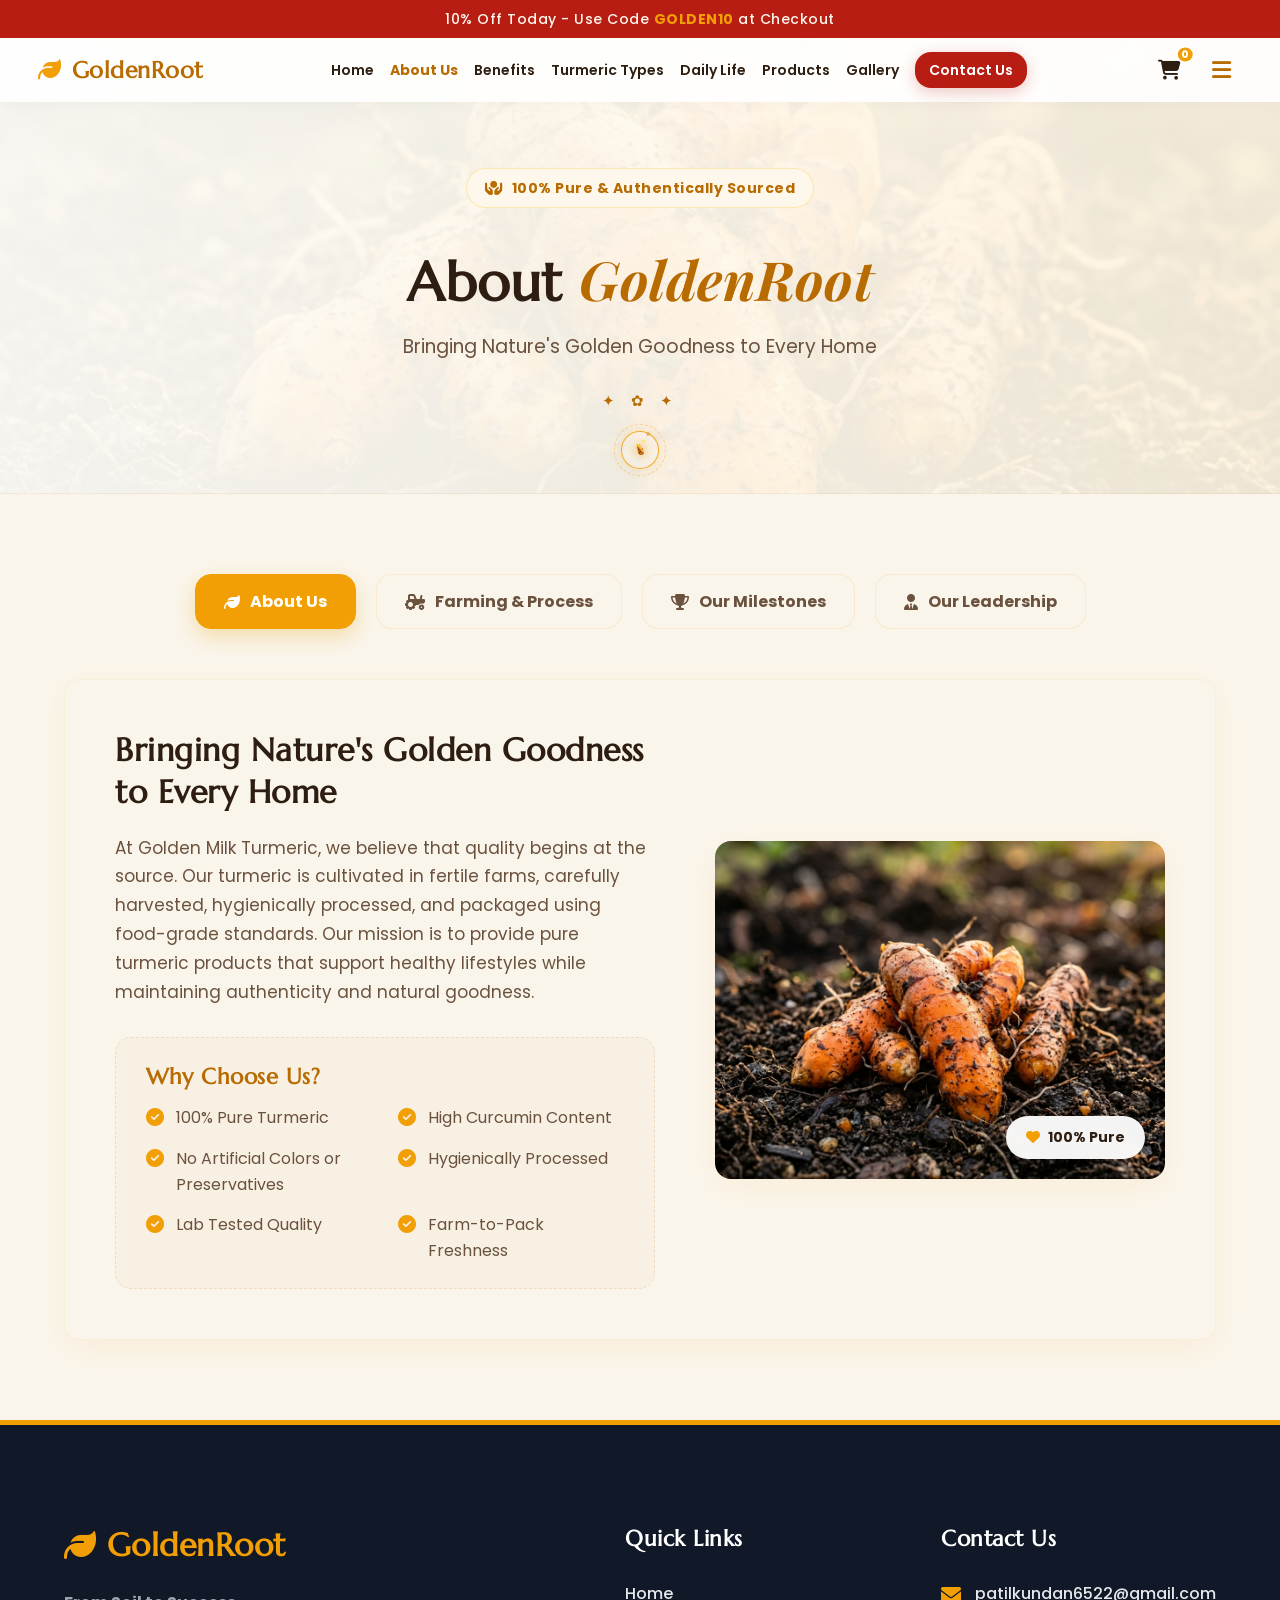
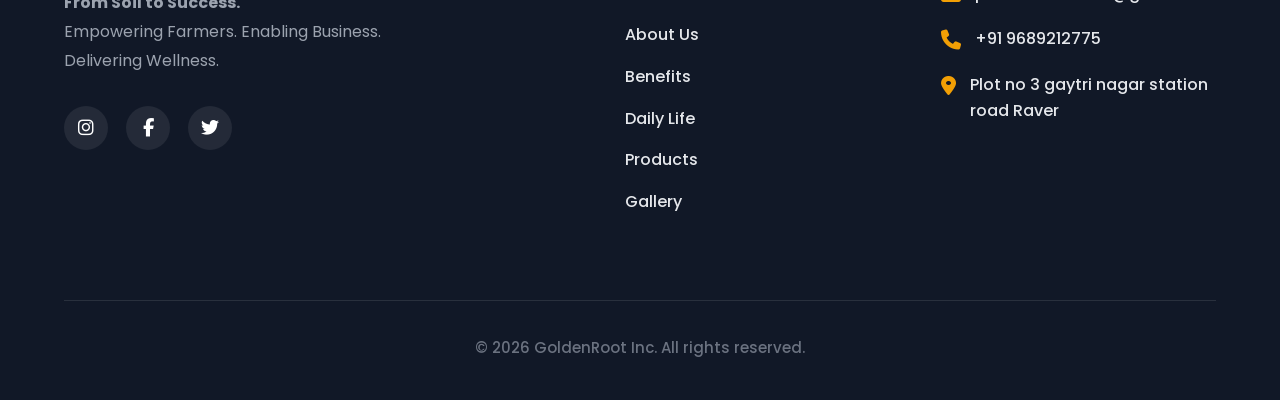
==== commit 5777a095: "Initial commit" ====
--- a/about.html
+++ b/about.html
@@ -89,10 +89,6 @@
         </ul>
       </div>
       <div class="nav-icons">
-        <a href="types.html#live-market-section" class="market-nav-icon" title="Check Live Turmeric Market Rates">
-          <i class="fa-solid fa-chart-line"></i>
-          <span class="live-pulse-dot"></span>
-        </a>
         <div class="cart-icon-wrapper" onclick="toggleCart()">
           <i class="fa-solid fa-cart-shopping"></i>
           <span class="cart-badge" id="nav-cart-badge">0</span>
--- a/style.css
+++ b/style.css
@@ -1185,6 +1185,14 @@
   margin-bottom: 15px;
   flex-grow: 1;
 }
+
+.video-card-footer {
+  display: flex;
+  align-items: center;
+  justify-content: flex-end;
+  margin-top: auto;
+}
+
 
 /* Video Callout Banner */
 .video-callout-banner {
